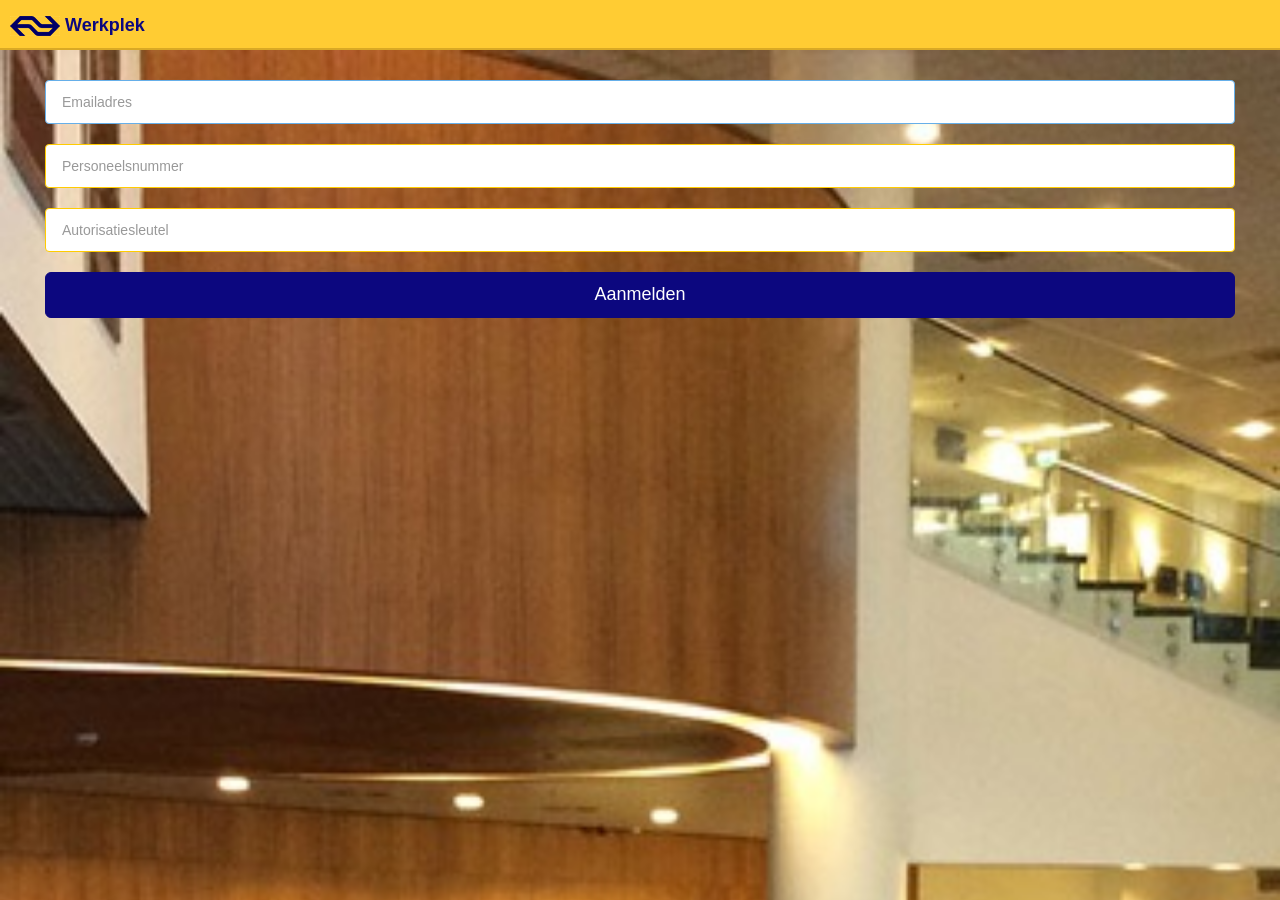
==== www/index.html @ 9a354cce "init repo" ====
<!DOCTYPE html>
<html >
    <head>
        <meta charset="utf-8" />
        <meta name="format-detection" content="telephone=no" />
        <meta name="msapplication-tap-highlight" content="no" />
        <!-- WARNING: for iOS 7, remove the width=device-width and height=device-height attributes. See https://issues.apache.org/jira/browse/CB-4323 -->
        <meta name="viewport" content="user-scalable=no, initial-scale=1, maximum-scale=1, minimum-scale=1, width=device-width, height=device-height, target-densitydpi=medium-dpi" /> <!-- target-densitydpi=device-dpi -->
        
        <link rel="stylesheet" href="lib/mobile-angular-ui/css/mobile-angular-ui-hover.min.css" />
        <link rel="stylesheet" href="lib/mobile-angular-ui/css/mobile-angular-ui-base.min.css" />
        <link rel="stylesheet" href="lib/mobile-angular-ui/css/mobile-angular-ui-desktop.min.css" />
        
        <link rel="stylesheet" type="text/css" href="css/style.min.css" />
        
        <title>NHW</title>
    </head>
    <body ng-app="nhw">
        <ui-view hidesidemenu><i class="fa fa-spinner fa-spin loading-spinner"></i></ui-view>
        
        <script type="text/javascript" src="cordova.js"></script>
        <script src="lib/angular/angular.min.js"></script>
        <script src="lib/angular/angular-touch.min.js"></script>
        <script src="lib/angular/angular-resource.min.js"></script>
        <script src="lib/angular/angular-sanitize.min.js"></script>
        <script src="lib/angular-ui/angular-ui-router.min.js"></script>
        <script src="lib/mobile-angular-ui/js/mobile-angular-ui.min.js"></script>
        <script src="lib/ui-bootstrap/ui-bootstrap-tpls-0.12.3-ts.min.js"></script>
        <script src="lib/d3.v3.min.js"></script>
        <script src="lib/underscore-min.js"></script>

        <!-- You app js -->
        <script type="text/javascript" src="js/all.min.js"></script>
        <script type="text/javascript">
            app.initialize();
        </script>


    </body>
</html>
---- www/lib/mobile-angular-ui/css/mobile-angular-ui-base.min.css ----
@font-face{font-family:FontAwesome;src:url(../fonts/fontawesome-webfont.eot?v=4.1.0);src:url(../fonts/fontawesome-webfont.eot?#iefix&v=4.1.0) format('embedded-opentype'),url(../fonts/fontawesome-webfont.woff?v=4.1.0) format('woff'),url(../fonts/fontawesome-webfont.ttf?v=4.1.0) format('truetype'),url(../fonts/fontawesome-webfont.svg?v=4.1.0#fontawesomeregular) format('svg');font-weight:400;font-style:normal}.fa{display:inline-block;font-family:FontAwesome;font-style:normal;font-weight:400;line-height:1;-webkit-font-smoothing:antialiased;-moz-osx-font-smoothing:grayscale}.fa-lg{font-size:1.33333333em;line-height:.75em;vertical-align:-15%}.fa-2x{font-size:2em}.fa-3x{font-size:3em}.fa-4x{font-size:4em}.fa-5x{font-size:5em}.fa-fw{width:1.28571429em;text-align:center}.fa-ul{padding-left:0;margin-left:2.14285714em;list-style-type:none}.fa-ul>li{position:relative}.fa-li{position:absolute;left:-2.14285714em;width:2.14285714em;top:.14285714em;text-align:center}.fa-li.fa-lg{left:-1.85714286em}.fa-border{padding:.2em .25em .15em;border:solid .08em #eee;border-radius:.1em}.fa.pull-left{margin-right:.3em}.fa.pull-right{margin-left:.3em}.fa-spin{-webkit-animation:spin 2s infinite linear;-moz-animation:spin 2s infinite linear;-o-animation:spin 2s infinite linear;animation:spin 2s infinite linear}@-moz-keyframes spin{0%{-moz-transform:rotate(0deg)}100%{-moz-transform:rotate(359deg)}}@-webkit-keyframes spin{0%{-webkit-transform:rotate(0deg)}100%{-webkit-transform:rotate(359deg)}}@-o-keyframes spin{0%{-o-transform:rotate(0deg)}100%{-o-transform:rotate(359deg)}}@keyframes spin{0%{-webkit-transform:rotate(0deg);transform:rotate(0deg)}100%{-webkit-transform:rotate(359deg);transform:rotate(359deg)}}.fa-rotate-90{filter:progid:DXImageTransform.Microsoft.BasicImage(rotation=1);-webkit-transform:rotate(90deg);-moz-transform:rotate(90deg);-ms-transform:rotate(90deg);-o-transform:rotate(90deg);transform:rotate(90deg)}.fa-rotate-180{filter:progid:DXImageTransform.Microsoft.BasicImage(rotation=2);-webkit-transform:rotate(180deg);-moz-transform:rotate(180deg);-ms-transform:rotate(180deg);-o-transform:rotate(180deg);transform:rotate(180deg)}.fa-rotate-270{filter:progid:DXImageTransform.Microsoft.BasicImage(rotation=3);-webkit-transform:rotate(270deg);-moz-transform:rotate(270deg);-ms-transform:rotate(270deg);-o-transform:rotate(270deg);transform:rotate(270deg)}.fa-flip-horizontal{filter:progid:DXImageTransform.Microsoft.BasicImage(rotation=0, mirror=1);-webkit-transform:scale(-1,1);-moz-transform:scale(-1,1);-ms-transform:scale(-1,1);-o-transform:scale(-1,1);transform:scale(-1,1)}.fa-flip-vertical{filter:progid:DXImageTransform.Microsoft.BasicImage(rotation=2, mirror=1);-webkit-transform:scale(1,-1);-moz-transform:scale(1,-1);-ms-transform:scale(1,-1);-o-transform:scale(1,-1);transform:scale(1,-1)}.fa-stack{position:relative;display:inline-block;width:2em;height:2em;line-height:2em;vertical-align:middle}.fa-stack-1x,.fa-stack-2x{position:absolute;left:0;width:100%;text-align:center}.fa-stack-1x{line-height:inherit}.fa-stack-2x{font-size:2em}.fa-inverse{color:#fff}.fa-glass:before{content:"\f000"}.fa-music:before{content:"\f001"}.fa-search:before{content:"\f002"}.fa-envelope-o:before{content:"\f003"}.fa-heart:before{content:"\f004"}.fa-star:before{content:"\f005"}.fa-star-o:before{content:"\f006"}.fa-user:before{content:"\f007"}.fa-film:before{content:"\f008"}.fa-th-large:before{content:"\f009"}.fa-th:before{content:"\f00a"}.fa-th-list:before{content:"\f00b"}.fa-check:before{content:"\f00c"}.fa-times:before{content:"\f00d"}.fa-search-plus:before{content:"\f00e"}.fa-search-minus:before{content:"\f010"}.fa-power-off:before{content:"\f011"}.fa-signal:before{content:"\f012"}.fa-cog:before,.fa-gear:before{content:"\f013"}.fa-trash-o:before{content:"\f014"}.fa-home:before{content:"\f015"}.fa-file-o:before{content:"\f016"}.fa-clock-o:before{content:"\f017"}.fa-road:before{content:"\f018"}.fa-download:before{content:"\f019"}.fa-arrow-circle-o-down:before{content:"\f01a"}.fa-arrow-circle-o-up:before{content:"\f01b"}.fa-inbox:before{content:"\f01c"}.fa-play-circle-o:before{content:"\f01d"}.fa-repeat:before,.fa-rotate-right:before{content:"\f01e"}.fa-refresh:before{content:"\f021"}.fa-list-alt:before{content:"\f022"}.fa-lock:before{content:"\f023"}.fa-flag:before{content:"\f024"}.fa-headphones:before{content:"\f025"}.fa-volume-off:before{content:"\f026"}.fa-volume-down:before{content:"\f027"}.fa-volume-up:before{content:"\f028"}.fa-qrcode:before{content:"\f029"}.fa-barcode:before{content:"\f02a"}.fa-tag:before{content:"\f02b"}.fa-tags:before{content:"\f02c"}.fa-book:before{content:"\f02d"}.fa-bookmark:before{content:"\f02e"}.fa-print:before{content:"\f02f"}.fa-camera:before{content:"\f030"}.fa-font:before{content:"\f031"}.fa-bold:before{content:"\f032"}.fa-italic:before{content:"\f033"}.fa-text-height:before{content:"\f034"}.fa-text-width:before{content:"\f035"}.fa-align-left:before{content:"\f036"}.fa-align-center:before{content:"\f037"}.fa-align-right:before{content:"\f038"}.fa-align-justify:before{content:"\f039"}.fa-list:before{content:"\f03a"}.fa-dedent:before,.fa-outdent:before{content:"\f03b"}.fa-indent:before{content:"\f03c"}.fa-video-camera:before{content:"\f03d"}.fa-image:before,.fa-photo:before,.fa-picture-o:before{content:"\f03e"}.fa-pencil:before{content:"\f040"}.fa-map-marker:before{content:"\f041"}.fa-adjust:before{content:"\f042"}.fa-tint:before{content:"\f043"}.fa-edit:before,.fa-pencil-square-o:before{content:"\f044"}.fa-share-square-o:before{content:"\f045"}.fa-check-square-o:before{content:"\f046"}.fa-arrows:before{content:"\f047"}.fa-step-backward:before{content:"\f048"}.fa-fast-backward:before{content:"\f049"}.fa-backward:before{content:"\f04a"}.fa-play:before{content:"\f04b"}.fa-pause:before{content:"\f04c"}.fa-stop:before{content:"\f04d"}.fa-forward:before{content:"\f04e"}.fa-fast-forward:before{content:"\f050"}.fa-step-forward:before{content:"\f051"}.fa-eject:before{content:"\f052"}.fa-chevron-left:before{content:"\f053"}.fa-chevron-right:before{content:"\f054"}.fa-plus-circle:before{content:"\f055"}.fa-minus-circle:before{content:"\f056"}.fa-times-circle:before{content:"\f057"}.fa-check-circle:before{content:"\f058"}.fa-question-circle:before{content:"\f059"}.fa-info-circle:before{content:"\f05a"}.fa-crosshairs:before{content:"\f05b"}.fa-times-circle-o:before{content:"\f05c"}.fa-check-circle-o:before{content:"\f05d"}.fa-ban:before{content:"\f05e"}.fa-arrow-left:before{content:"\f060"}.fa-arrow-right:before{content:"\f061"}.fa-arrow-up:before{content:"\f062"}.fa-arrow-down:before{content:"\f063"}.fa-mail-forward:before,.fa-share:before{content:"\f064"}.fa-expand:before{content:"\f065"}.fa-compress:before{content:"\f066"}.fa-plus:before{content:"\f067"}.fa-minus:before{content:"\f068"}.fa-asterisk:before{content:"\f069"}.fa-exclamation-circle:before{content:"\f06a"}.fa-gift:before{content:"\f06b"}.fa-leaf:before{content:"\f06c"}.fa-fire:before{content:"\f06d"}.fa-eye:before{content:"\f06e"}.fa-eye-slash:before{content:"\f070"}.fa-exclamation-triangle:before,.fa-warning:before{content:"\f071"}.fa-plane:before{content:"\f072"}.fa-calendar:before{content:"\f073"}.fa-random:before{content:"\f074"}.fa-comment:before{content:"\f075"}.fa-magnet:before{content:"\f076"}.fa-chevron-up:before{content:"\f077"}.fa-chevron-down:before{content:"\f078"}.fa-retweet:before{content:"\f079"}.fa-shopping-cart:before{content:"\f07a"}.fa-folder:before{content:"\f07b"}.fa-folder-open:before{content:"\f07c"}.fa-arrows-v:before{content:"\f07d"}.fa-arrows-h:before{content:"\f07e"}.fa-bar-chart-o:before{content:"\f080"}.fa-twitter-square:before{content:"\f081"}.fa-facebook-square:before{content:"\f082"}.fa-camera-retro:before{content:"\f083"}.fa-key:before{content:"\f084"}.fa-cogs:before,.fa-gears:before{content:"\f085"}.fa-comments:before{content:"\f086"}.fa-thumbs-o-up:before{content:"\f087"}.fa-thumbs-o-down:before{content:"\f088"}.fa-star-half:before{content:"\f089"}.fa-heart-o:before{content:"\f08a"}.fa-sign-out:before{content:"\f08b"}.fa-linkedin-square:before{content:"\f08c"}.fa-thumb-tack:before{content:"\f08d"}.fa-external-link:before{content:"\f08e"}.fa-sign-in:before{content:"\f090"}.fa-trophy:before{content:"\f091"}.fa-github-square:before{content:"\f092"}.fa-upload:before{content:"\f093"}.fa-lemon-o:before{content:"\f094"}.fa-phone:before{content:"\f095"}.fa-square-o:before{content:"\f096"}.fa-bookmark-o:before{content:"\f097"}.fa-phone-square:before{content:"\f098"}.fa-twitter:before{content:"\f099"}.fa-facebook:before{content:"\f09a"}.fa-github:before{content:"\f09b"}.fa-unlock:before{content:"\f09c"}.fa-credit-card:before{content:"\f09d"}.fa-rss:before{content:"\f09e"}.fa-hdd-o:before{content:"\f0a0"}.fa-bullhorn:before{content:"\f0a1"}.fa-bell:before{content:"\f0f3"}.fa-certificate:before{content:"\f0a3"}.fa-hand-o-right:before{content:"\f0a4"}.fa-hand-o-left:before{content:"\f0a5"}.fa-hand-o-up:before{content:"\f0a6"}.fa-hand-o-down:before{content:"\f0a7"}.fa-arrow-circle-left:before{content:"\f0a8"}.fa-arrow-circle-right:before{content:"\f0a9"}.fa-arrow-circle-up:before{content:"\f0aa"}.fa-arrow-circle-down:before{content:"\f0ab"}.fa-globe:before{content:"\f0ac"}.fa-wrench:before{content:"\f0ad"}.fa-tasks:before{content:"\f0ae"}.fa-filter:before{content:"\f0b0"}.fa-briefcase:before{content:"\f0b1"}.fa-arrows-alt:before{content:"\f0b2"}.fa-group:before,.fa-users:before{content:"\f0c0"}.fa-chain:before,.fa-link:before{content:"\f0c1"}.fa-cloud:before{content:"\f0c2"}.fa-flask:before{content:"\f0c3"}.fa-cut:before,.fa-scissors:before{content:"\f0c4"}.fa-copy:before,.fa-files-o:before{content:"\f0c5"}.fa-paperclip:before{content:"\f0c6"}.fa-floppy-o:before,.fa-save:before{content:"\f0c7"}.fa-square:before{content:"\f0c8"}.fa-bars:before,.fa-navicon:before,.fa-reorder:before{content:"\f0c9"}.fa-list-ul:before{content:"\f0ca"}.fa-list-ol:before{content:"\f0cb"}.fa-strikethrough:before{content:"\f0cc"}.fa-underline:before{content:"\f0cd"}.fa-table:before{content:"\f0ce"}.fa-magic:before{content:"\f0d0"}.fa-truck:before{content:"\f0d1"}.fa-pinterest:before{content:"\f0d2"}.fa-pinterest-square:before{content:"\f0d3"}.fa-google-plus-square:before{content:"\f0d4"}.fa-google-plus:before{content:"\f0d5"}.fa-money:before{content:"\f0d6"}.fa-caret-down:before{content:"\f0d7"}.fa-caret-up:before{content:"\f0d8"}.fa-caret-left:before{content:"\f0d9"}.fa-caret-right:before{content:"\f0da"}.fa-columns:before{content:"\f0db"}.fa-sort:before,.fa-unsorted:before{content:"\f0dc"}.fa-sort-desc:before,.fa-sort-down:before{content:"\f0dd"}.fa-sort-asc:before,.fa-sort-up:before{content:"\f0de"}.fa-envelope:before{content:"\f0e0"}.fa-linkedin:before{content:"\f0e1"}.fa-rotate-left:before,.fa-undo:before{content:"\f0e2"}.fa-gavel:before,.fa-legal:before{content:"\f0e3"}.fa-dashboard:before,.fa-tachometer:before{content:"\f0e4"}.fa-comment-o:before{content:"\f0e5"}.fa-comments-o:before{content:"\f0e6"}.fa-bolt:before,.fa-flash:before{content:"\f0e7"}.fa-sitemap:before{content:"\f0e8"}.fa-umbrella:before{content:"\f0e9"}.fa-clipboard:before,.fa-paste:before{content:"\f0ea"}.fa-lightbulb-o:before{content:"\f0eb"}.fa-exchange:before{content:"\f0ec"}.fa-cloud-download:before{content:"\f0ed"}.fa-cloud-upload:before{content:"\f0ee"}.fa-user-md:before{content:"\f0f0"}.fa-stethoscope:before{content:"\f0f1"}.fa-suitcase:before{content:"\f0f2"}.fa-bell-o:before{content:"\f0a2"}.fa-coffee:before{content:"\f0f4"}.fa-cutlery:before{content:"\f0f5"}.fa-file-text-o:before{content:"\f0f6"}.fa-building-o:before{content:"\f0f7"}.fa-hospital-o:before{content:"\f0f8"}.fa-ambulance:before{content:"\f0f9"}.fa-medkit:before{content:"\f0fa"}.fa-fighter-jet:before{content:"\f0fb"}.fa-beer:before{content:"\f0fc"}.fa-h-square:before{content:"\f0fd"}.fa-plus-square:before{content:"\f0fe"}.fa-angle-double-left:before{content:"\f100"}.fa-angle-double-right:before{content:"\f101"}.fa-angle-double-up:before{content:"\f102"}.fa-angle-double-down:before{content:"\f103"}.fa-angle-left:before{content:"\f104"}.fa-angle-right:before{content:"\f105"}.fa-angle-up:before{content:"\f106"}.fa-angle-down:before{content:"\f107"}.fa-desktop:before{content:"\f108"}.fa-laptop:before{content:"\f109"}.fa-tablet:before{content:"\f10a"}.fa-mobile-phone:before,.fa-mobile:before{content:"\f10b"}.fa-circle-o:before{content:"\f10c"}.fa-quote-left:before{content:"\f10d"}.fa-quote-right:before{content:"\f10e"}.fa-spinner:before{content:"\f110"}.fa-circle:before{content:"\f111"}.fa-mail-reply:before,.fa-reply:before{content:"\f112"}.fa-github-alt:before{content:"\f113"}.fa-folder-o:before{content:"\f114"}.fa-folder-open-o:before{content:"\f115"}.fa-smile-o:before{content:"\f118"}.fa-frown-o:before{content:"\f119"}.fa-meh-o:before{content:"\f11a"}.fa-gamepad:before{content:"\f11b"}.fa-keyboard-o:before{content:"\f11c"}.fa-flag-o:before{content:"\f11d"}.fa-flag-checkered:before{content:"\f11e"}.fa-terminal:before{content:"\f120"}.fa-code:before{content:"\f121"}.fa-mail-reply-all:before,.fa-reply-all:before{content:"\f122"}.fa-star-half-empty:before,.fa-star-half-full:before,.fa-star-half-o:before{content:"\f123"}.fa-location-arrow:before{content:"\f124"}.fa-crop:before{content:"\f125"}.fa-code-fork:before{content:"\f126"}.fa-chain-broken:before,.fa-unlink:before{content:"\f127"}.fa-question:before{content:"\f128"}.fa-info:before{content:"\f129"}.fa-exclamation:before{content:"\f12a"}.fa-superscript:before{content:"\f12b"}.fa-subscript:before{content:"\f12c"}.fa-eraser:before{content:"\f12d"}.fa-puzzle-piece:before{content:"\f12e"}.fa-microphone:before{content:"\f130"}.fa-microphone-slash:before{content:"\f131"}.fa-shield:before{content:"\f132"}.fa-calendar-o:before{content:"\f133"}.fa-fire-extinguisher:before{content:"\f134"}.fa-rocket:before{content:"\f135"}.fa-maxcdn:before{content:"\f136"}.fa-chevron-circle-left:before{content:"\f137"}.fa-chevron-circle-right:before{content:"\f138"}.fa-chevron-circle-up:before{content:"\f139"}.fa-chevron-circle-down:before{content:"\f13a"}.fa-html5:before{content:"\f13b"}.fa-css3:before{content:"\f13c"}.fa-anchor:before{content:"\f13d"}.fa-unlock-alt:before{content:"\f13e"}.fa-bullseye:before{content:"\f140"}.fa-ellipsis-h:before{content:"\f141"}.fa-ellipsis-v:before{content:"\f142"}.fa-rss-square:before{content:"\f143"}.fa-play-circle:before{content:"\f144"}.fa-ticket:before{content:"\f145"}.fa-minus-square:before{content:"\f146"}.fa-minus-square-o:before{content:"\f147"}.fa-level-up:before{content:"\f148"}.fa-level-down:before{content:"\f149"}.fa-check-square:before{content:"\f14a"}.fa-pencil-square:before{content:"\f14b"}.fa-external-link-square:before{content:"\f14c"}.fa-share-square:before{content:"\f14d"}.fa-compass:before{content:"\f14e"}.fa-caret-square-o-down:before,.fa-toggle-down:before{content:"\f150"}.fa-caret-square-o-up:before,.fa-toggle-up:before{content:"\f151"}.fa-caret-square-o-right:before,.fa-toggle-right:before{content:"\f152"}.fa-eur:before,.fa-euro:before{content:"\f153"}.fa-gbp:before{content:"\f154"}.fa-dollar:before,.fa-usd:before{content:"\f155"}.fa-inr:before,.fa-rupee:before{content:"\f156"}.fa-cny:before,.fa-jpy:before,.fa-rmb:before,.fa-yen:before{content:"\f157"}.fa-rouble:before,.fa-rub:before,.fa-ruble:before{content:"\f158"}.fa-krw:before,.fa-won:before{content:"\f159"}.fa-bitcoin:before,.fa-btc:before{content:"\f15a"}.fa-file:before{content:"\f15b"}.fa-file-text:before{content:"\f15c"}.fa-sort-alpha-asc:before{content:"\f15d"}.fa-sort-alpha-desc:before{content:"\f15e"}.fa-sort-amount-asc:before{content:"\f160"}.fa-sort-amount-desc:before{content:"\f161"}.fa-sort-numeric-asc:before{content:"\f162"}.fa-sort-numeric-desc:before{content:"\f163"}.fa-thumbs-up:before{content:"\f164"}.fa-thumbs-down:before{content:"\f165"}.fa-youtube-square:before{content:"\f166"}.fa-youtube:before{content:"\f167"}.fa-xing:before{content:"\f168"}.fa-xing-square:before{content:"\f169"}.fa-youtube-play:before{content:"\f16a"}.fa-dropbox:before{content:"\f16b"}.fa-stack-overflow:before{content:"\f16c"}.fa-instagram:before{content:"\f16d"}.fa-flickr:before{content:"\f16e"}.fa-adn:before{content:"\f170"}.fa-bitbucket:before{content:"\f171"}.fa-bitbucket-square:before{content:"\f172"}.fa-tumblr:before{content:"\f173"}.fa-tumblr-square:before{content:"\f174"}.fa-long-arrow-down:before{content:"\f175"}.fa-long-arrow-up:before{content:"\f176"}.fa-long-arrow-left:before{content:"\f177"}.fa-long-arrow-right:before{content:"\f178"}.fa-apple:before{content:"\f179"}.fa-windows:before{content:"\f17a"}.fa-android:before{content:"\f17b"}.fa-linux:before{content:"\f17c"}.fa-dribbble:before{content:"\f17d"}.fa-skype:before{content:"\f17e"}.fa-foursquare:before{content:"\f180"}.fa-trello:before{content:"\f181"}.fa-female:before{content:"\f182"}.fa-male:before{content:"\f183"}.fa-gittip:before{content:"\f184"}.fa-sun-o:before{content:"\f185"}.fa-moon-o:before{content:"\f186"}.fa-archive:before{content:"\f187"}.fa-bug:before{content:"\f188"}.fa-vk:before{content:"\f189"}.fa-weibo:before{content:"\f18a"}.fa-renren:before{content:"\f18b"}.fa-pagelines:before{content:"\f18c"}.fa-stack-exchange:before{content:"\f18d"}.fa-arrow-circle-o-right:before{content:"\f18e"}.fa-arrow-circle-o-left:before{content:"\f190"}.fa-caret-square-o-left:before,.fa-toggle-left:before{content:"\f191"}.fa-dot-circle-o:before{content:"\f192"}.fa-wheelchair:before{content:"\f193"}.fa-vimeo-square:before{content:"\f194"}.fa-try:before,.fa-turkish-lira:before{content:"\f195"}.fa-plus-square-o:before{content:"\f196"}.fa-space-shuttle:before{content:"\f197"}.fa-slack:before{content:"\f198"}.fa-envelope-square:before{content:"\f199"}.fa-wordpress:before{content:"\f19a"}.fa-openid:before{content:"\f19b"}.fa-bank:before,.fa-institution:before,.fa-university:before{content:"\f19c"}.fa-graduation-cap:before,.fa-mortar-board:before{content:"\f19d"}.fa-yahoo:before{content:"\f19e"}.fa-google:before{content:"\f1a0"}.fa-reddit:before{content:"\f1a1"}.fa-reddit-square:before{content:"\f1a2"}.fa-stumbleupon-circle:before{content:"\f1a3"}.fa-stumbleupon:before{content:"\f1a4"}.fa-delicious:before{content:"\f1a5"}.fa-digg:before{content:"\f1a6"}.fa-pied-piper-square:before,.fa-pied-piper:before{content:"\f1a7"}.fa-pied-piper-alt:before{content:"\f1a8"}.fa-drupal:before{content:"\f1a9"}.fa-joomla:before{content:"\f1aa"}.fa-language:before{content:"\f1ab"}.fa-fax:before{content:"\f1ac"}.fa-building:before{content:"\f1ad"}.fa-child:before{content:"\f1ae"}.fa-paw:before{content:"\f1b0"}.fa-spoon:before{content:"\f1b1"}.fa-cube:before{content:"\f1b2"}.fa-cubes:before{content:"\f1b3"}.fa-behance:before{content:"\f1b4"}.fa-behance-square:before{content:"\f1b5"}.fa-steam:before{content:"\f1b6"}.fa-steam-square:before{content:"\f1b7"}.fa-recycle:before{content:"\f1b8"}.fa-automobile:before,.fa-car:before{content:"\f1b9"}.fa-cab:before,.fa-taxi:before{content:"\f1ba"}.fa-tree:before{content:"\f1bb"}.fa-spotify:before{content:"\f1bc"}.fa-deviantart:before{content:"\f1bd"}.fa-soundcloud:before{content:"\f1be"}.fa-database:before{content:"\f1c0"}.fa-file-pdf-o:before{content:"\f1c1"}.fa-file-word-o:before{content:"\f1c2"}.fa-file-excel-o:before{content:"\f1c3"}.fa-file-powerpoint-o:before{content:"\f1c4"}.fa-file-image-o:before,.fa-file-photo-o:before,.fa-file-picture-o:before{content:"\f1c5"}.fa-file-archive-o:before,.fa-file-zip-o:before{content:"\f1c6"}.fa-file-audio-o:before,.fa-file-sound-o:before{content:"\f1c7"}.fa-file-movie-o:before,.fa-file-video-o:before{content:"\f1c8"}.fa-file-code-o:before{content:"\f1c9"}.fa-vine:before{content:"\f1ca"}.fa-codepen:before{content:"\f1cb"}.fa-jsfiddle:before{content:"\f1cc"}.fa-life-bouy:before,.fa-life-ring:before,.fa-life-saver:before,.fa-support:before{content:"\f1cd"}.fa-circle-o-notch:before{content:"\f1ce"}.fa-ra:before,.fa-rebel:before{content:"\f1d0"}.fa-empire:before,.fa-ge:before{content:"\f1d1"}.fa-git-square:before{content:"\f1d2"}.fa-git:before{content:"\f1d3"}.fa-hacker-news:before{content:"\f1d4"}.fa-tencent-weibo:before{content:"\f1d5"}.fa-qq:before{content:"\f1d6"}.fa-wechat:before,.fa-weixin:before{content:"\f1d7"}.fa-paper-plane:before,.fa-send:before{content:"\f1d8"}.fa-paper-plane-o:before,.fa-send-o:before{content:"\f1d9"}.fa-history:before{content:"\f1da"}.fa-circle-thin:before{content:"\f1db"}.fa-header:before{content:"\f1dc"}.fa-paragraph:before{content:"\f1dd"}.fa-sliders:before{content:"\f1de"}.fa-share-alt:before{content:"\f1e0"}.fa-share-alt-square:before{content:"\f1e1"}.fa-bomb:before{content:"\f1e2"}/*! normalize.css v3.0.0 | MIT License | git.io/normalize */html{font-family:sans-serif;-ms-text-size-adjust:100%;-webkit-text-size-adjust:100%}body{margin:0}article,aside,details,figcaption,figure,footer,header,hgroup,main,nav,section,summary{display:block}audio,canvas,progress,video{display:inline-block;vertical-align:baseline}audio:not([controls]){display:none;height:0}[hidden],template{display:none}a{background:0 0}a:active{outline:0}b,strong{font-weight:700}dfn{font-style:italic}h1{margin:.67em 0}mark{background:#ff0;color:#000}sub,sup{font-size:75%;line-height:0;position:relative;vertical-align:baseline}sup{top:-.5em}sub{bottom:-.25em}img{border:0}svg:not(:root){overflow:hidden}hr{-moz-box-sizing:content-box;box-sizing:content-box;height:0}pre{overflow:auto}code,kbd,pre,samp{font-size:1em}button,input,optgroup,select,textarea{color:inherit;font:inherit;margin:0}button{overflow:visible}button,select{text-transform:none}button,html input[type=button],input[type=reset],input[type=submit]{-webkit-appearance:button;cursor:pointer}button[disabled],html input[disabled]{cursor:default}button::-moz-focus-inner,input::-moz-focus-inner{border:0;padding:0}input[type=checkbox],input[type=radio]{box-sizing:border-box;padding:0}input[type=number]::-webkit-inner-spin-button,input[type=number]::-webkit-outer-spin-button{height:auto}input[type=search]::-webkit-search-cancel-button,input[type=search]::-webkit-search-decoration{-webkit-appearance:none}textarea{overflow:auto}optgroup{font-weight:700}table{border-collapse:collapse;border-spacing:0}td,th{padding:0}*,:after,:before{-webkit-box-sizing:border-box;-moz-box-sizing:border-box;box-sizing:border-box}html{font-size:62.5%;-webkit-tap-highlight-color:rgba(0,0,0,0)}body{font-family:"Helvetica Neue",Helvetica,Arial,sans-serif;font-size:14px;line-height:1.42857143;color:#333;background-color:#fff}button,input,select,textarea{font-family:inherit;font-size:inherit;line-height:inherit}a:focus{color:#0055b3;text-decoration:underline;outline-offset:-2px}figure{margin:0}img{vertical-align:middle}.carousel-inner>.item>a>img,.carousel-inner>.item>img,.img-responsive,.thumbnail a>img,.thumbnail>img{display:block;max-width:100%;height:auto}.img-rounded{border-radius:6px}.img-thumbnail{padding:4px;line-height:1.42857143;background-color:#fff;border:1px solid #ddd;border-radius:4px;-webkit-transition:all .2s ease-in-out;transition:all .2s ease-in-out;display:inline-block;max-width:100%;height:auto}.img-circle{border-radius:50%}hr{margin-top:20px;margin-bottom:20px;border:0;border-top:1px solid #eee}.sr-only{position:absolute;width:1px;height:1px;margin:-1px;padding:0;overflow:hidden;clip:rect(0,0,0,0);border:0}.h1,.h2,.h3,.h4,.h5,.h6,h1,h2,h3,h4,h5,h6{font-family:"Helvetica Neue",Helvetica,Arial,sans-serif;font-weight:400;line-height:1.1;color:inherit}.h1 .small,.h1 small,.h2 .small,.h2 small,.h3 .small,.h3 small,.h4 .small,.h4 small,.h5 .small,.h5 small,.h6 .small,.h6 small,h1 .small,h1 small,h2 .small,h2 small,h3 .small,h3 small,h4 .small,h4 small,h5 .small,h5 small,h6 .small,h6 small{font-weight:400;line-height:1;color:#999}.h1,.h2,.h3,h1,h2,h3{margin-top:20px;margin-bottom:10px}.h1 .small,.h1 small,.h2 .small,.h2 small,.h3 .small,.h3 small,h1 .small,h1 small,h2 .small,h2 small,h3 .small,h3 small{font-size:65%}.h4,.h5,.h6,h4,h5,h6{margin-top:10px;margin-bottom:10px}.h4 .small,.h4 small,.h5 .small,.h5 small,.h6 .small,.h6 small,h4 .small,h4 small,h5 .small,h5 small,h6 .small,h6 small{font-size:75%}.h1,h1{font-size:36px}.h2,h2{font-size:30px}.h3,h3{font-size:24px}.h4,h4{font-size:18px}.h5,h5{font-size:14px}.h6,h6{font-size:12px}p{margin:0 0 10px}.lead{margin-bottom:20px;font-size:16px;font-weight:200;line-height:1.4}.small,small{font-size:85%}cite{font-style:normal}.text-left{text-align:left}.text-right{text-align:right}.text-center{text-align:center}.text-justify{text-align:justify}.text-muted{color:#999}.text-primary{color:#007aff}.text-success{color:#3c763d}.text-info{color:#31708f}.text-warning{color:#8a6d3b}.text-danger{color:#a94442}.bg-primary{color:#fff;background-color:#007aff}.bg-success{background-color:#dff0d8}.bg-info{background-color:#d9edf7}.bg-warning{background-color:#fcf8e3}.bg-danger{background-color:#f2dede}.page-header{padding-bottom:9px;margin:40px 0 20px;border-bottom:1px solid #eee}ol,ul{margin-top:0;margin-bottom:10px}ol ol,ol ul,ul ol,ul ul{margin-bottom:0}.list-unstyled{padding-left:0;list-style:none}.list-inline{padding-left:0;list-style:none;margin-left:-5px}.list-inline>li{display:inline-block;padding-left:5px;padding-right:5px}dl{margin-top:0;margin-bottom:20px}dd,dt{line-height:1.42857143}dt{font-weight:700}dd{margin-left:0}abbr[data-original-title],abbr[title]{cursor:help;border-bottom:1px dotted #999}.initialism{font-size:90%;text-transform:uppercase}blockquote{padding:10px 20px;margin:0 0 20px;font-size:17.5px;border-left:5px solid #eee}blockquote ol:last-child,blockquote p:last-child,blockquote ul:last-child{margin-bottom:0}blockquote .small,blockquote footer,blockquote small{display:block;font-size:80%;line-height:1.42857143;color:#999}blockquote .small:before,blockquote footer:before,blockquote small:before{content:'\2014 \00A0'}.blockquote-reverse,blockquote.pull-right{padding-right:15px;padding-left:0;border-right:5px solid #eee;border-left:0;text-align:right}.blockquote-reverse .small:before,.blockquote-reverse footer:before,.blockquote-reverse small:before,blockquote.pull-right .small:before,blockquote.pull-right footer:before,blockquote.pull-right small:before{content:''}.blockquote-reverse .small:after,.blockquote-reverse footer:after,.blockquote-reverse small:after,blockquote.pull-right .small:after,blockquote.pull-right footer:after,blockquote.pull-right small:after{content:'\00A0 \2014'}blockquote:after,blockquote:before{content:""}address{margin-bottom:20px;font-style:normal;line-height:1.42857143}code,kbd,pre,samp{font-family:Menlo,Monaco,Consolas,"Courier New",monospace}code{padding:2px 4px;font-size:90%;color:#c7254e;background-color:#f9f2f4;white-space:nowrap;border-radius:4px}kbd{padding:2px 4px;font-size:90%;color:#fff;background-color:#333;border-radius:3px;box-shadow:inset 0 -1px 0 rgba(0,0,0,.25)}pre{display:block;padding:9.5px;margin:0 0 10px;font-size:13px;line-height:1.42857143;word-break:break-all;word-wrap:break-word;color:#333;background-color:#f5f5f5;border:1px solid #ccc;border-radius:4px}pre code{padding:0;font-size:inherit;color:inherit;white-space:pre-wrap;background-color:transparent;border-radius:0}.pre-scrollable{max-height:340px;overflow-y:scroll}.container,.container-fluid{margin-right:auto;margin-left:auto;padding-left:15px;padding-right:15px}.row{margin-left:-15px;margin-right:-15px}.col-lg-1,.col-lg-10,.col-lg-11,.col-lg-12,.col-lg-2,.col-lg-3,.col-lg-4,.col-lg-5,.col-lg-6,.col-lg-7,.col-lg-8,.col-lg-9,.col-md-1,.col-md-10,.col-md-11,.col-md-12,.col-md-2,.col-md-3,.col-md-4,.col-md-5,.col-md-6,.col-md-7,.col-md-8,.col-md-9,.col-sm-1,.col-sm-10,.col-sm-11,.col-sm-12,.col-sm-2,.col-sm-3,.col-sm-4,.col-sm-5,.col-sm-6,.col-sm-7,.col-sm-8,.col-sm-9,.col-xs-1,.col-xs-10,.col-xs-11,.col-xs-12,.col-xs-2,.col-xs-3,.col-xs-4,.col-xs-5,.col-xs-6,.col-xs-7,.col-xs-8,.col-xs-9{position:relative;min-height:1px;padding-left:15px;padding-right:15px}.col-xs-1,.col-xs-10,.col-xs-11,.col-xs-12,.col-xs-2,.col-xs-3,.col-xs-4,.col-xs-5,.col-xs-6,.col-xs-7,.col-xs-8,.col-xs-9{float:left}.col-xs-12{width:100%}.col-xs-11{width:91.66666667%}.col-xs-10{width:83.33333333%}.col-xs-9{width:75%}.col-xs-8{width:66.66666667%}.col-xs-7{width:58.33333333%}.col-xs-6{width:50%}.col-xs-5{width:41.66666667%}.col-xs-4{width:33.33333333%}.col-xs-3{width:25%}.col-xs-2{width:16.66666667%}.col-xs-1{width:8.33333333%}.col-xs-pull-12{right:100%}.col-xs-pull-11{right:91.66666667%}.col-xs-pull-10{right:83.33333333%}.col-xs-pull-9{right:75%}.col-xs-pull-8{right:66.66666667%}.col-xs-pull-7{right:58.33333333%}.col-xs-pull-6{right:50%}.col-xs-pull-5{right:41.66666667%}.col-xs-pull-4{right:33.33333333%}.col-xs-pull-3{right:25%}.col-xs-pull-2{right:16.66666667%}.col-xs-pull-1{right:8.33333333%}.col-xs-pull-0{right:0}.col-xs-push-12{left:100%}.col-xs-push-11{left:91.66666667%}.col-xs-push-10{left:83.33333333%}.col-xs-push-9{left:75%}.col-xs-push-8{left:66.66666667%}.col-xs-push-7{left:58.33333333%}.col-xs-push-6{left:50%}.col-xs-push-5{left:41.66666667%}.col-xs-push-4{left:33.33333333%}.col-xs-push-3{left:25%}.col-xs-push-2{left:16.66666667%}.col-xs-push-1{left:8.33333333%}.col-xs-push-0{left:0}.col-xs-offset-12{margin-left:100%}.col-xs-offset-11{margin-left:91.66666667%}.col-xs-offset-10{margin-left:83.33333333%}.col-xs-offset-9{margin-left:75%}.col-xs-offset-8{margin-left:66.66666667%}.col-xs-offset-7{margin-left:58.33333333%}.col-xs-offset-6{margin-left:50%}.col-xs-offset-5{margin-left:41.66666667%}.col-xs-offset-4{margin-left:33.33333333%}.col-xs-offset-3{margin-left:25%}.col-xs-offset-2{margin-left:16.66666667%}.col-xs-offset-1{margin-left:8.33333333%}.col-xs-offset-0{margin-left:0}table{max-width:100%;background-color:transparent}th{text-align:left}.table{width:100%;margin-bottom:20px}.table>tbody>tr>td,.table>tbody>tr>th,.table>tfoot>tr>td,.table>tfoot>tr>th,.table>thead>tr>td,.table>thead>tr>th{padding:8px;line-height:1.42857143;vertical-align:top;border-top:1px solid #ddd}.table>thead>tr>th{vertical-align:bottom;border-bottom:2px solid #ddd}.table>caption+thead>tr:first-child>td,.table>caption+thead>tr:first-child>th,.table>colgroup+thead>tr:first-child>td,.table>colgroup+thead>tr:first-child>th,.table>thead:first-child>tr:first-child>td,.table>thead:first-child>tr:first-child>th{border-top:0}.table>tbody+tbody{border-top:2px solid #ddd}.table .table{background-color:#fff}.table-condensed>tbody>tr>td,.table-condensed>tbody>tr>th,.table-condensed>tfoot>tr>td,.table-condensed>tfoot>tr>th,.table-condensed>thead>tr>td,.table-condensed>thead>tr>th{padding:5px}.table-bordered,.table-bordered>tbody>tr>td,.table-bordered>tbody>tr>th,.table-bordered>tfoot>tr>td,.table-bordered>tfoot>tr>th,.table-bordered>thead>tr>td,.table-bordered>thead>tr>th{border:1px solid #ddd}.table-bordered>thead>tr>td,.table-bordered>thead>tr>th{border-bottom-width:2px}.table-striped>tbody>tr:nth-child(odd)>td,.table-striped>tbody>tr:nth-child(odd)>th{background-color:#f9f9f9}table col[class*=col-]{position:static;float:none;display:table-column}table td[class*=col-],table th[class*=col-]{position:static;float:none;display:table-cell}.table>tbody>tr.active>td,.table>tbody>tr.active>th,.table>tbody>tr>td.active,.table>tbody>tr>th.active,.table>tfoot>tr.active>td,.table>tfoot>tr.active>th,.table>tfoot>tr>td.active,.table>tfoot>tr>th.active,.table>thead>tr.active>td,.table>thead>tr.active>th,.table>thead>tr>td.active,.table>thead>tr>th.active{background-color:#f5f5f5}.table>tbody>tr.success>td,.table>tbody>tr.success>th,.table>tbody>tr>td.success,.table>tbody>tr>th.success,.table>tfoot>tr.success>td,.table>tfoot>tr.success>th,.table>tfoot>tr>td.success,.table>tfoot>tr>th.success,.table>thead>tr.success>td,.table>thead>tr.success>th,.table>thead>tr>td.success,.table>thead>tr>th.success{background-color:#dff0d8}.table>tbody>tr.info>td,.table>tbody>tr.info>th,.table>tbody>tr>td.info,.table>tbody>tr>th.info,.table>tfoot>tr.info>td,.table>tfoot>tr.info>th,.table>tfoot>tr>td.info,.table>tfoot>tr>th.info,.table>thead>tr.info>td,.table>thead>tr.info>th,.table>thead>tr>td.info,.table>thead>tr>th.info{background-color:#d9edf7}.table>tbody>tr.warning>td,.table>tbody>tr.warning>th,.table>tbody>tr>td.warning,.table>tbody>tr>th.warning,.table>tfoot>tr.warning>td,.table>tfoot>tr.warning>th,.table>tfoot>tr>td.warning,.table>tfoot>tr>th.warning,.table>thead>tr.warning>td,.table>thead>tr.warning>th,.table>thead>tr>td.warning,.table>thead>tr>th.warning{background-color:#fcf8e3}.table>tbody>tr.danger>td,.table>tbody>tr.danger>th,.table>tbody>tr>td.danger,.table>tbody>tr>th.danger,.table>tfoot>tr.danger>td,.table>tfoot>tr.danger>th,.table>tfoot>tr>td.danger,.table>tfoot>tr>th.danger,.table>thead>tr.danger>td,.table>thead>tr.danger>th,.table>thead>tr>td.danger,.table>thead>tr>th.danger{background-color:#f2dede}fieldset{padding:0;margin:0;border:0;min-width:0}legend{display:block;width:100%;padding:0;margin-bottom:20px;font-size:21px;line-height:inherit;color:#333;border:0;border-bottom:1px solid #e5e5e5}label{display:inline-block;margin-bottom:5px;font-weight:700}input[type=search]{-webkit-box-sizing:border-box;-moz-box-sizing:border-box;box-sizing:border-box}input[type=checkbox],input[type=radio]{margin:4px 0 0;margin-top:1px \9;line-height:normal}input[type=file]{display:block}input[type=range]{display:block;width:100%}select[multiple],select[size]{height:auto}input[type=checkbox]:focus,input[type=file]:focus,input[type=radio]:focus{outline:thin dotted;outline:5px auto -webkit-focus-ring-color;outline-offset:-2px}output{display:block;padding-top:7px;font-size:14px;line-height:1.42857143;color:#555}.form-control{display:block;width:100%;height:34px;padding:6px 12px;font-size:14px;line-height:1.42857143;color:#555;background-color:#fff;background-image:none;-webkit-transition:border-color ease-in-out .15s,box-shadow ease-in-out .15s;transition:border-color ease-in-out .15s,box-shadow ease-in-out .15s}.form-control:focus{border-color:#66afe9}.form-control::-moz-placeholder{color:#999;opacity:1}.form-control:-ms-input-placeholder{color:#999}.form-control::-webkit-input-placeholder{color:#999}.form-control[disabled],.form-control[readonly],fieldset[disabled] .form-control{cursor:not-allowed;background-color:#eee;opacity:1}textarea.form-control{height:auto}input[type=date]{line-height:34px}.checkbox,.radio{display:block;min-height:20px;margin-top:10px;margin-bottom:10px;padding-left:20px}.checkbox label,.radio label{display:inline;font-weight:400;cursor:pointer}.checkbox input[type=checkbox],.checkbox-inline input[type=checkbox],.radio input[type=radio],.radio-inline input[type=radio]{float:left;margin-left:-20px}.checkbox+.checkbox,.radio+.radio{margin-top:-5px}.checkbox-inline,.radio-inline{display:inline-block;padding-left:20px;margin-bottom:0;vertical-align:middle;font-weight:400;cursor:pointer}.checkbox-inline+.checkbox-inline,.radio-inline+.radio-inline{margin-top:0;margin-left:10px}.checkbox-inline[disabled],.checkbox[disabled],.radio-inline[disabled],.radio[disabled],fieldset[disabled] .checkbox,fieldset[disabled] .checkbox-inline,fieldset[disabled] .radio,fieldset[disabled] .radio-inline,fieldset[disabled] input[type=checkbox],fieldset[disabled] input[type=radio],input[type=checkbox][disabled],input[type=radio][disabled]{cursor:not-allowed}.input-sm{height:30px;padding:5px 10px;font-size:12px;line-height:1.5;border-radius:3px}select.input-sm{height:30px;line-height:30px}select[multiple].input-sm,textarea.input-sm{height:auto}.input-lg{height:46px;padding:10px 16px;font-size:18px;line-height:1.33;border-radius:6px}select.input-lg{height:46px;line-height:46px}select[multiple].input-lg,textarea.input-lg{height:auto}.has-feedback{position:relative}.has-feedback .form-control{padding-right:42.5px}.has-feedback .form-control-feedback{position:absolute;top:25px;right:0;display:block;width:34px;height:34px;line-height:34px;text-align:center}.has-success .checkbox,.has-success .checkbox-inline,.has-success .control-label,.has-success .help-block,.has-success .radio,.has-success .radio-inline{color:#3c763d}.has-success .form-control{border-color:#3c763d;-webkit-box-shadow:inset 0 1px 1px rgba(0,0,0,.075);box-shadow:inset 0 1px 1px rgba(0,0,0,.075)}.has-success .form-control:focus{border-color:#2b542c;-webkit-box-shadow:inset 0 1px 1px rgba(0,0,0,.075),0 0 6px #67b168;box-shadow:inset 0 1px 1px rgba(0,0,0,.075),0 0 6px #67b168}.has-success .input-group-addon{color:#3c763d;border-color:#3c763d;background-color:#dff0d8}.has-success .form-control-feedback{color:#3c763d}.has-warning .checkbox,.has-warning .checkbox-inline,.has-warning .control-label,.has-warning .help-block,.has-warning .radio,.has-warning .radio-inline{color:#8a6d3b}.has-warning .form-control{border-color:#8a6d3b;-webkit-box-shadow:inset 0 1px 1px rgba(0,0,0,.075);box-shadow:inset 0 1px 1px rgba(0,0,0,.075)}.has-warning .form-control:focus{border-color:#66512c;-webkit-box-shadow:inset 0 1px 1px rgba(0,0,0,.075),0 0 6px #c0a16b;box-shadow:inset 0 1px 1px rgba(0,0,0,.075),0 0 6px #c0a16b}.has-warning .input-group-addon{color:#8a6d3b;border-color:#8a6d3b;background-color:#fcf8e3}.has-warning .form-control-feedback{color:#8a6d3b}.has-error .checkbox,.has-error .checkbox-inline,.has-error .control-label,.has-error .help-block,.has-error .radio,.has-error .radio-inline{color:#a94442}.has-error .form-control{border-color:#a94442;-webkit-box-shadow:inset 0 1px 1px rgba(0,0,0,.075);box-shadow:inset 0 1px 1px rgba(0,0,0,.075)}.has-error .form-control:focus{border-color:#843534;-webkit-box-shadow:inset 0 1px 1px rgba(0,0,0,.075),0 0 6px #ce8483;box-shadow:inset 0 1px 1px rgba(0,0,0,.075),0 0 6px #ce8483}.has-error .input-group-addon{color:#a94442;border-color:#a94442;background-color:#f2dede}.has-error .form-control-feedback{color:#a94442}.form-control-static{margin-bottom:0}.help-block{display:block;margin-top:5px;margin-bottom:10px;color:#737373}.form-horizontal .checkbox,.form-horizontal .checkbox-inline,.form-horizontal .control-label,.form-horizontal .radio,.form-horizontal .radio-inline{margin-top:0;margin-bottom:0;padding-top:7px}.form-horizontal .checkbox,.form-horizontal .radio{min-height:27px}.form-horizontal .form-group{margin-left:-15px;margin-right:-15px}.form-horizontal .form-control-static{padding-top:7px}.form-horizontal .has-feedback .form-control-feedback{top:0;right:15px}.btn{display:inline-block;margin-bottom:0;font-weight:400;text-align:center;vertical-align:middle;cursor:pointer;background-image:none;border:1px solid transparent;white-space:nowrap;padding:6px 12px;font-size:14px;line-height:1.42857143;border-radius:4px;-webkit-user-select:none;-moz-user-select:none;-ms-user-select:none;user-select:none}.btn.active:focus,.btn:active:focus,.btn:focus{outline:thin dotted;outline:5px auto -webkit-focus-ring-color;outline-offset:-2px}.btn:focus{color:#333;text-decoration:none}.btn.active,.btn:active{outline:0;background-image:none}.btn.disabled,.btn[disabled],fieldset[disabled] .btn{cursor:not-allowed;pointer-events:none;opacity:.65;filter:alpha(opacity=65);-webkit-box-shadow:none;box-shadow:none}.btn-default{color:#333;background-color:#fff;border-color:#ccc}.btn-default.active,.btn-default:active,.btn-default:focus,.open .dropdown-toggle.btn-default{color:#333;background-color:#ebebeb;border-color:#adadad}.btn-default.active,.btn-default:active,.open .dropdown-toggle.btn-default{background-image:none}.btn-default.disabled,.btn-default.disabled.active,.btn-default.disabled:active,.btn-default.disabled:focus,.btn-default[disabled],.btn-default[disabled].active,.btn-default[disabled]:active,.btn-default[disabled]:focus,fieldset[disabled] .btn-default,fieldset[disabled] .btn-default.active,fieldset[disabled] .btn-default:active,fieldset[disabled] .btn-default:focus{background-color:#fff;border-color:#ccc}.btn-default .badge{color:#fff;background-color:#333}.btn-primary{color:#fff;background-color:#007aff;border-color:#006ee6}.btn-primary.active,.btn-primary:active,.btn-primary:focus,.open .dropdown-toggle.btn-primary{color:#fff;background-color:#0066d6;border-color:#0051a8}.btn-primary.active,.btn-primary:active,.open .dropdown-toggle.btn-primary{background-image:none}.btn-primary.disabled,.btn-primary.disabled.active,.btn-primary.disabled:active,.btn-primary.disabled:focus,.btn-primary[disabled],.btn-primary[disabled].active,.btn-primary[disabled]:active,.btn-primary[disabled]:focus,fieldset[disabled] .btn-primary,fieldset[disabled] .btn-primary.active,fieldset[disabled] .btn-primary:active,fieldset[disabled] .btn-primary:focus{background-color:#007aff;border-color:#006ee6}.btn-primary .badge{color:#007aff;background-color:#fff}.btn-success{color:#fff;background-color:#4cd964;border-color:#37d552}.btn-success.active,.btn-success:active,.btn-success:focus,.open .dropdown-toggle.btn-success{color:#fff;background-color:#2cd048;border-color:#24aa3b}.btn-success.active,.btn-success:active,.open .dropdown-toggle.btn-success{background-image:none}.btn-success.disabled,.btn-success.disabled.active,.btn-success.disabled:active,.btn-success.disabled:focus,.btn-success[disabled],.btn-success[disabled].active,.btn-success[disabled]:active,.btn-success[disabled]:focus,fieldset[disabled] .btn-success,fieldset[disabled] .btn-success.active,fieldset[disabled] .btn-success:active,fieldset[disabled] .btn-success:focus{background-color:#4cd964;border-color:#37d552}.btn-success .badge{color:#4cd964;background-color:#fff}.btn-info{color:#fff;background-color:#34aadc;border-color:#249ed2}.btn-info.active,.btn-info:active,.btn-info:focus,.open .dropdown-toggle.btn-info{color:#fff;background-color:#2295c5;border-color:#1b779e}.btn-info.active,.btn-info:active,.open .dropdown-toggle.btn-info{background-image:none}.btn-info.disabled,.btn-info.disabled.active,.btn-info.disabled:active,.btn-info.disabled:focus,.btn-info[disabled],.btn-info[disabled].active,.btn-info[disabled]:active,.btn-info[disabled]:focus,fieldset[disabled] .btn-info,fieldset[disabled] .btn-info.active,fieldset[disabled] .btn-info:active,fieldset[disabled] .btn-info:focus{background-color:#34aadc;border-color:#249ed2}.btn-info .badge{color:#34aadc;background-color:#fff}.btn-warning{color:#fff;background-color:#fc0;border-color:#e6b800}.btn-warning.active,.btn-warning:active,.btn-warning:focus,.open .dropdown-toggle.btn-warning{color:#fff;background-color:#d6ab00;border-color:#a88700}.btn-warning.active,.btn-warning:active,.open .dropdown-toggle.btn-warning{background-image:none}.btn-warning.disabled,.btn-warning.disabled.active,.btn-warning.disabled:active,.btn-warning.disabled:focus,.btn-warning[disabled],.btn-warning[disabled].active,.btn-warning[disabled]:active,.btn-warning[disabled]:focus,fieldset[disabled] .btn-warning,fieldset[disabled] .btn-warning.active,fieldset[disabled] .btn-warning:active,fieldset[disabled] .btn-warning:focus{background-color:#fc0;border-color:#e6b800}.btn-warning .badge{color:#fc0;background-color:#fff}.btn-danger{color:#fff;background-color:#ff3b30;border-color:#ff2317}.btn-danger.active,.btn-danger:active,.btn-danger:focus,.open .dropdown-toggle.btn-danger{color:#fff;background-color:#ff1407;border-color:#d80b00}.btn-danger.active,.btn-danger:active,.open .dropdown-toggle.btn-danger{background-image:none}.btn-danger.disabled,.btn-danger.disabled.active,.btn-danger.disabled:active,.btn-danger.disabled:focus,.btn-danger[disabled],.btn-danger[disabled].active,.btn-danger[disabled]:active,.btn-danger[disabled]:focus,fieldset[disabled] .btn-danger,fieldset[disabled] .btn-danger.active,fieldset[disabled] .btn-danger:active,fieldset[disabled] .btn-danger:focus{background-color:#ff3b30;border-color:#ff2317}.btn-danger .badge{color:#ff3b30;background-color:#fff}.btn-link{color:#007aff;font-weight:400;cursor:pointer;border-radius:0}.btn-link,.btn-link:active,.btn-link[disabled],fieldset[disabled] .btn-link{background-color:transparent;-webkit-box-shadow:none;box-shadow:none}.btn-link,.btn-link:active,.btn-link:focus{border-color:transparent}.btn-link:focus{color:#0055b3;text-decoration:underline;background-color:transparent}.btn-link[disabled]:focus,fieldset[disabled] .btn-link:focus{color:#999;text-decoration:none}.btn-group-lg>.btn,.btn-lg{padding:10px 16px;font-size:18px;line-height:1.33;border-radius:6px}.btn-group-sm>.btn,.btn-sm{padding:5px 10px;font-size:12px;line-height:1.5;border-radius:3px}.btn-group-xs>.btn,.btn-xs{padding:1px 5px;font-size:12px;line-height:1.5;border-radius:3px}.btn-block{display:block;width:100%;padding-left:0;padding-right:0}.btn-block+.btn-block{margin-top:5px}input[type=button].btn-block,input[type=reset].btn-block,input[type=submit].btn-block{width:100%}.fade{opacity:0;-webkit-transition:opacity .15s linear;transition:opacity .15s linear}.fade.in{opacity:1}.collapse{display:none}.collapse.in{display:block}.collapsing{position:relative;height:0;overflow:hidden;-webkit-transition:height .35s ease;transition:height .35s ease}.caret{display:inline-block;width:0;height:0;margin-left:2px;vertical-align:middle;border-top:4px solid;border-right:4px solid transparent;border-left:4px solid transparent}.dropdown{position:relative}.dropdown-toggle:focus{outline:0}.dropdown-menu{position:absolute;top:100%;left:0;z-index:1000;display:none;float:left;min-width:160px;padding:5px 0;margin:2px 0 0;list-style:none;font-size:14px;background-color:#fff;border:1px solid #ccc;border:1px solid rgba(0,0,0,.15);border-radius:4px;-webkit-box-shadow:0 6px 12px rgba(0,0,0,.175);box-shadow:0 6px 12px rgba(0,0,0,.175);background-clip:padding-box}.dropdown-menu.pull-right{right:0;left:auto}.dropdown-menu .divider{height:1px;margin:9px 0;overflow:hidden;background-color:#e5e5e5}.dropdown-menu>li>a{display:block;padding:3px 20px;clear:both;font-weight:400;line-height:1.42857143;color:#333;white-space:nowrap}.dropdown-menu>li>a:focus{text-decoration:none;color:#262626;background-color:#f5f5f5}.dropdown-menu>.active>a,.dropdown-menu>.active>a:focus{color:#fff;text-decoration:none;outline:0;background-color:#007aff}.dropdown-menu>.disabled>a,.dropdown-menu>.disabled>a:focus{color:#999}.dropdown-menu>.disabled>a:focus{text-decoration:none;background-color:transparent;background-image:none;filter:progid:DXImageTransform.Microsoft.gradient(enabled=false);cursor:not-allowed}.open>.dropdown-menu{display:block}.open>a{outline:0}.dropdown-menu-right{left:auto;right:0}.dropdown-menu-left{left:0;right:auto}.dropdown-header{display:block;padding:3px 20px;font-size:12px;line-height:1.42857143;color:#999}.dropdown-backdrop{position:fixed;left:0;right:0;bottom:0;top:0;z-index:990}.pull-right>.dropdown-menu{right:0;left:auto}.dropup .caret,.navbar-fixed-bottom .dropdown .caret{border-top:0;border-bottom:4px solid;content:""}.dropup .dropdown-menu,.navbar-fixed-bottom .dropdown .dropdown-menu{top:auto;bottom:100%;margin-bottom:1px}.btn-group,.btn-group-vertical{position:relative;display:inline-block;vertical-align:middle}.btn-group-vertical>.btn,.btn-group>.btn{position:relative;float:left}.btn-group-vertical>.btn.active,.btn-group-vertical>.btn:active,.btn-group-vertical>.btn:focus,.btn-group>.btn.active,.btn-group>.btn:active,.btn-group>.btn:focus{z-index:2}.btn-group-vertical>.btn:focus,.btn-group>.btn:focus{outline:0}.btn-group .btn+.btn,.btn-group .btn+.btn-group,.btn-group .btn-group+.btn,.btn-group .btn-group+.btn-group{margin-left:-1px}.btn-toolbar{margin-left:-5px}.btn-toolbar .btn-group,.btn-toolbar .input-group{float:left}.btn-toolbar>.btn,.btn-toolbar>.btn-group,.btn-toolbar>.input-group{margin-left:5px}.btn-group>.btn:not(:first-child):not(:last-child):not(.dropdown-toggle){border-radius:0}.btn-group>.btn:first-child{margin-left:0}.btn-group>.btn:first-child:not(:last-child):not(.dropdown-toggle){border-bottom-right-radius:0;border-top-right-radius:0}.btn-group>.btn:last-child:not(:first-child),.btn-group>.dropdown-toggle:not(:first-child){border-bottom-left-radius:0;border-top-left-radius:0}.btn-group>.btn-group{float:left}.btn-group>.btn-group:not(:first-child):not(:last-child)>.btn{border-radius:0}.btn-group>.btn-group:first-child>.btn:last-child,.btn-group>.btn-group:first-child>.dropdown-toggle{border-bottom-right-radius:0;border-top-right-radius:0}.btn-group>.btn-group:last-child>.btn:first-child{border-bottom-left-radius:0;border-top-left-radius:0}.btn-group .dropdown-toggle:active,.btn-group.open .dropdown-toggle{outline:0}.btn-group>.btn+.dropdown-toggle{padding-left:8px;padding-right:8px}.btn-group>.btn-lg+.dropdown-toggle{padding-left:12px;padding-right:12px}.btn-group.open .dropdown-toggle{-webkit-box-shadow:inset 0 3px 5px rgba(0,0,0,.125);box-shadow:inset 0 3px 5px rgba(0,0,0,.125)}.btn-group.open .dropdown-toggle.btn-link{-webkit-box-shadow:none;box-shadow:none}.btn .caret{margin-left:0}.btn-lg .caret{border-width:5px 5px 0;border-bottom-width:0}.dropup .btn-lg .caret{border-width:0 5px 5px}.btn-group-vertical>.btn,.btn-group-vertical>.btn-group,.btn-group-vertical>.btn-group>.btn{display:block;float:none;width:100%;max-width:100%}.btn-group-vertical>.btn-group>.btn{float:none}.btn-group-vertical>.btn+.btn,.btn-group-vertical>.btn+.btn-group,.btn-group-vertical>.btn-group+.btn,.btn-group-vertical>.btn-group+.btn-group{margin-top:-1px;margin-left:0}.btn-group-vertical>.btn:not(:first-child):not(:last-child){border-radius:0}.btn-group-vertical>.btn:first-child:not(:last-child){border-top-right-radius:4px;border-bottom-right-radius:0;border-bottom-left-radius:0}.btn-group-vertical>.btn:last-child:not(:first-child){border-bottom-left-radius:4px;border-top-right-radius:0;border-top-left-radius:0}.btn-group-vertical>.btn-group:not(:first-child):not(:last-child)>.btn{border-radius:0}.btn-group-vertical>.btn-group:first-child:not(:last-child)>.btn:last-child,.btn-group-vertical>.btn-group:first-child:not(:last-child)>.dropdown-toggle{border-bottom-right-radius:0;border-bottom-left-radius:0}.btn-group-vertical>.btn-group:last-child:not(:first-child)>.btn:first-child{border-top-right-radius:0;border-top-left-radius:0}.btn-group-justified{display:table;width:100%;table-layout:fixed;border-collapse:separate}.btn-group-justified>.btn,.btn-group-justified>.btn-group{float:none;display:table-cell;width:1%}.btn-group-justified>.btn-group .btn{width:100%}[data-toggle=buttons]>.btn>input[type=checkbox],[data-toggle=buttons]>.btn>input[type=radio]{display:none}.input-group{position:relative;display:table;border-collapse:separate}.input-group[class*=col-]{float:none;padding-left:0;padding-right:0}.input-group .form-control{position:relative;z-index:2;float:left;width:100%;margin-bottom:0}.input-group-lg>.form-control,.input-group-lg>.input-group-addon,.input-group-lg>.input-group-btn>.btn{height:46px;padding:10px 16px;font-size:18px;line-height:1.33;border-radius:6px}select.input-group-lg>.form-control,select.input-group-lg>.input-group-addon,select.input-group-lg>.input-group-btn>.btn{height:46px;line-height:46px}select[multiple].input-group-lg>.form-control,select[multiple].input-group-lg>.input-group-addon,select[multiple].input-group-lg>.input-group-btn>.btn,textarea.input-group-lg>.form-control,textarea.input-group-lg>.input-group-addon,textarea.input-group-lg>.input-group-btn>.btn{height:auto}.input-group-sm>.form-control,.input-group-sm>.input-group-addon,.input-group-sm>.input-group-btn>.btn{height:30px;padding:5px 10px;font-size:12px;line-height:1.5;border-radius:3px}select.input-group-sm>.form-control,select.input-group-sm>.input-group-addon,select.input-group-sm>.input-group-btn>.btn{height:30px;line-height:30px}select[multiple].input-group-sm>.form-control,select[multiple].input-group-sm>.input-group-addon,select[multiple].input-group-sm>.input-group-btn>.btn,textarea.input-group-sm>.form-control,textarea.input-group-sm>.input-group-addon,textarea.input-group-sm>.input-group-btn>.btn{height:auto}.input-group .form-control,.input-group-addon,.input-group-btn{display:table-cell}.input-group .form-control:not(:first-child):not(:last-child),.input-group-addon:not(:first-child):not(:last-child),.input-group-btn:not(:first-child):not(:last-child){border-radius:0}.input-group-addon,.input-group-btn{width:1%;white-space:nowrap;vertical-align:middle}.input-group-addon{padding:6px 12px;font-size:14px;font-weight:400;line-height:1;color:#555;text-align:center;border:1px solid #ccc;border-radius:4px}.input-group-addon.input-sm{padding:5px 10px;font-size:12px;border-radius:3px}.input-group-addon.input-lg{padding:10px 16px;font-size:18px;border-radius:6px}.input-group-addon input[type=checkbox],.input-group-addon input[type=radio]{margin-top:0}.input-group .form-control:first-child,.input-group-addon:first-child,.input-group-btn:first-child>.btn,.input-group-btn:first-child>.btn-group>.btn,.input-group-btn:first-child>.dropdown-toggle,.input-group-btn:last-child>.btn-group:not(:last-child)>.btn,.input-group-btn:last-child>.btn:not(:last-child):not(.dropdown-toggle){border-bottom-right-radius:0;border-top-right-radius:0}.input-group-addon:first-child{border-right:0}.input-group .form-control:last-child,.input-group-addon:last-child,.input-group-btn:first-child>.btn-group:not(:first-child)>.btn,.input-group-btn:first-child>.btn:not(:first-child),.input-group-btn:last-child>.btn,.input-group-btn:last-child>.btn-group>.btn,.input-group-btn:last-child>.dropdown-toggle{border-bottom-left-radius:0;border-top-left-radius:0}.input-group-addon:last-child{border-left:0}.input-group-btn{position:relative;font-size:0;white-space:nowrap}.input-group-btn>.btn{position:relative}.input-group-btn>.btn+.btn{margin-left:-1px}.input-group-btn>.btn:active,.input-group-btn>.btn:focus{z-index:2}.input-group-btn:first-child>.btn,.input-group-btn:first-child>.btn-group{margin-right:-1px}.input-group-btn:last-child>.btn,.input-group-btn:last-child>.btn-group{margin-left:-1px}.nav{margin-bottom:0;padding-left:0;list-style:none}.nav>li{position:relative;display:block}.nav>li>a{position:relative;display:block;padding:10px 15px}.nav>li>a:focus{text-decoration:none;background-color:#eee}.nav>li.disabled>a{color:#999}.nav>li.disabled>a:focus{color:#999;text-decoration:none;background-color:transparent;cursor:not-allowed}.nav .open>a,.nav .open>a:focus{background-color:#eee;border-color:#007aff}.nav .nav-divider{height:1px;margin:9px 0;overflow:hidden;background-color:#e5e5e5}.nav>li>a>img{max-width:none}.nav-tabs{border-bottom:1px solid #ddd}.nav-tabs>li{float:left;margin-bottom:-1px}.nav-tabs>li>a{margin-right:2px;line-height:1.42857143;border:1px solid transparent;border-radius:4px 4px 0 0}.nav-tabs>li.active>a,.nav-tabs>li.active>a:focus{color:#555;background-color:#fff;border:1px solid #ddd;border-bottom-color:transparent;cursor:default}.nav-tabs.nav-justified{width:100%;border-bottom:0}.nav-tabs.nav-justified>li{float:none}.nav-tabs.nav-justified>li>a{text-align:center;margin-bottom:5px}.nav-tabs.nav-justified>.dropdown .dropdown-menu{top:auto;left:auto}.nav-tabs.nav-justified>li>a{margin-right:0;border-radius:4px}.nav-tabs.nav-justified>.active>a,.nav-tabs.nav-justified>.active>a:focus{border:1px solid #ddd}.nav-pills>li{float:left}.nav-pills>li>a{border-radius:4px}.nav-pills>li+li{margin-left:2px}.nav-pills>li.active>a,.nav-pills>li.active>a:focus{color:#fff;background-color:#007aff}.nav-stacked>li{float:none}.nav-stacked>li+li{margin-top:2px;margin-left:0}.nav-justified{width:100%}.nav-justified>li{float:none}.nav-justified>li>a{text-align:center;margin-bottom:5px}.nav-justified>.dropdown .dropdown-menu{top:auto;left:auto}.nav-tabs-justified{border-bottom:0}.nav-tabs-justified>li>a{margin-right:0;border-radius:4px}.nav-tabs-justified>.active>a,.nav-tabs-justified>.active>a:focus{border:1px solid #ddd}.tab-content>.tab-pane{display:none}.tab-content>.active{display:block}.nav-tabs .dropdown-menu{margin-top:-1px;border-top-right-radius:0;border-top-left-radius:0}.navbar{position:relative;min-height:50px;margin-bottom:20px;border:1px solid transparent}.navbar-collapse{max-height:340px;overflow-x:visible;padding-right:15px;padding-left:15px;border-top:1px solid transparent;box-shadow:inset 0 1px 0 rgba(255,255,255,.1);-webkit-overflow-scrolling:touch}.navbar-collapse.in{overflow-y:auto}.container-fluid>.navbar-collapse,.container-fluid>.navbar-header,.container>.navbar-collapse,.container>.navbar-header{margin-right:-15px;margin-left:-15px}.navbar-static-top{z-index:1000;border-width:0 0 1px}.navbar-fixed-bottom,.navbar-fixed-top{position:fixed;right:0;left:0;z-index:1030}.navbar-fixed-top{top:0;border-width:0 0 1px}.navbar-fixed-bottom{bottom:0;margin-bottom:0;border-width:1px 0 0}.navbar-brand{float:left;padding:15px;font-size:18px;line-height:20px;height:50px}.navbar-brand:focus{text-decoration:none}.navbar-toggle{position:relative;float:right;margin-right:15px;padding:9px 10px;margin-top:8px;margin-bottom:8px;background-color:transparent;background-image:none;border:1px solid transparent;border-radius:4px}.navbar-toggle:focus{outline:0}.navbar-toggle .icon-bar{display:block;width:22px;height:2px;border-radius:1px}.navbar-toggle .icon-bar+.icon-bar{margin-top:4px}.navbar-nav{margin:7.5px -15px}.navbar-nav>li>a{padding-top:10px;padding-bottom:10px;line-height:20px}.navbar-form{margin-left:-15px;margin-right:-15px;padding:10px 15px;border-top:1px solid transparent;border-bottom:1px solid transparent;-webkit-box-shadow:inset 0 1px 0 rgba(255,255,255,.1),0 1px 0 rgba(255,255,255,.1);box-shadow:inset 0 1px 0 rgba(255,255,255,.1),0 1px 0 rgba(255,255,255,.1);margin-top:8px;margin-bottom:8px}.navbar-nav>li>.dropdown-menu{margin-top:0;border-top-right-radius:0;border-top-left-radius:0}.navbar-fixed-bottom .navbar-nav>li>.dropdown-menu{border-bottom-right-radius:0;border-bottom-left-radius:0}.navbar-btn{margin-top:8px;margin-bottom:8px}.navbar-btn.btn-sm{margin-top:10px;margin-bottom:10px}.navbar-btn.btn-xs{margin-top:14px;margin-bottom:14px}.navbar-text{margin-top:15px;margin-bottom:15px}.navbar-default{background-color:#f7f7f7;border-color:#ccc}.navbar-default .navbar-brand{color:#007aff}.navbar-default .navbar-brand:focus{color:#0062cc;background-color:transparent}.navbar-default .navbar-nav>li>a,.navbar-default .navbar-text{color:#007aff}.navbar-default .navbar-nav>li>a:focus{color:#006ee6;background-color:transparent}.navbar-default .navbar-nav>.active>a,.navbar-default .navbar-nav>.active>a:focus{color:#1a87ff;background-color:#e6e6e6}.navbar-default .navbar-nav>.disabled>a,.navbar-default .navbar-nav>.disabled>a:focus{color:#66afff;background-color:transparent}.navbar-default .navbar-toggle{border-color:#ddd}.navbar-default .navbar-toggle:focus{background-color:#ddd}.navbar-default .navbar-toggle .icon-bar{background-color:#ccc}.navbar-default .navbar-collapse,.navbar-default .navbar-form{border-color:#ccc}.navbar-default .navbar-nav>.open>a,.navbar-default .navbar-nav>.open>a:focus{background-color:#e6e6e6;color:#1a87ff}.navbar-default .navbar-link{color:#007aff}.navbar-inverse{background-color:#222;border-color:#080808}.navbar-inverse .navbar-brand{color:#999}.navbar-inverse .navbar-brand:focus{color:#fff;background-color:transparent}.navbar-inverse .navbar-nav>li>a,.navbar-inverse .navbar-text{color:#999}.navbar-inverse .navbar-nav>li>a:focus{color:#fff;background-color:transparent}.navbar-inverse .navbar-nav>.active>a,.navbar-inverse .navbar-nav>.active>a:focus{color:#fff;background-color:#080808}.navbar-inverse .navbar-nav>.disabled>a,.navbar-inverse .navbar-nav>.disabled>a:focus{color:#444;background-color:transparent}.navbar-inverse .navbar-toggle{border-color:#333}.navbar-inverse .navbar-toggle:focus{background-color:#333}.navbar-inverse .navbar-toggle .icon-bar{background-color:#fff}.navbar-inverse .navbar-collapse,.navbar-inverse .navbar-form{border-color:#101010}.navbar-inverse .navbar-nav>.open>a,.navbar-inverse .navbar-nav>.open>a:focus{background-color:#080808;color:#fff}.navbar-inverse .navbar-link{color:#999}.pager{padding-left:0;margin:20px 0;list-style:none;text-align:center}.pager li{display:inline}.pager li>a,.pager li>span{display:inline-block;padding:5px 14px;background-color:#fff;border:1px solid #ddd;border-radius:15px}.pager li>a:focus{text-decoration:none;background-color:#eee}.pager .next>a,.pager .next>span{float:right}.pager .previous>a,.pager .previous>span{float:left}.pager .disabled>a,.pager .disabled>a:focus,.pager .disabled>span{color:#999;background-color:#fff;cursor:not-allowed}.label{display:inline;padding:.2em .6em .3em;font-size:75%;font-weight:700;line-height:1;color:#fff;text-align:center;white-space:nowrap;vertical-align:baseline;border-radius:.25em}.label[href]:focus{color:#fff;text-decoration:none;cursor:pointer}.label:empty{display:none}.btn .label{position:relative;top:-1px}.label-default{background-color:#999}.label-default[href]:focus{background-color:gray}.label-primary{background-color:#007aff}.label-primary[href]:focus{background-color:#0062cc}.label-success{background-color:#4cd964}.label-success[href]:focus{background-color:#2ac845}.label-info{background-color:#34aadc}.label-info[href]:focus{background-color:#218ebd}.label-warning{background-color:#fc0}.label-warning[href]:focus{background-color:#cca300}.label-danger{background-color:#ff3b30}.label-danger[href]:focus{background-color:#fc0d00}.badge{display:inline-block;min-width:10px;padding:3px 7px;font-size:12px;font-weight:400;color:#fff;line-height:1;vertical-align:baseline;white-space:nowrap;text-align:center;background-color:#999;border-radius:10px}.badge:empty{display:none}.btn .badge{position:relative;top:-1px}.btn-xs .badge{top:0;padding:1px 5px}a.badge:focus{color:#fff;text-decoration:none;cursor:pointer}.nav-pills>.active>a>.badge,a.list-group-item.active>.badge{color:#007aff;background-color:#fff}.nav-pills>li>a>.badge{margin-left:3px}.thumbnail{display:block;padding:4px;margin-bottom:20px;line-height:1.42857143;background-color:#fff;border:1px solid #ddd;border-radius:4px;-webkit-transition:all .2s ease-in-out;transition:all .2s ease-in-out}.thumbnail a>img,.thumbnail>img{margin-left:auto;margin-right:auto}a.thumbnail.active,a.thumbnail:focus{border-color:#007aff}.thumbnail .caption{padding:9px;color:#333}.alert{padding:15px;margin-bottom:20px;border:1px solid transparent;border-radius:4px}.alert h4{margin-top:0;color:inherit}.alert .alert-link{font-weight:400}.alert>p,.alert>ul{margin-bottom:0}.alert>p+p{margin-top:5px}.alert-dismissable{padding-right:35px}.alert-dismissable .close{position:relative;top:-2px;right:-21px;color:inherit}.alert-success{background-color:#dff0d8;border-color:#d6e9c6;color:#3c763d}.alert-success hr{border-top-color:#c9e2b3}.alert-success .alert-link{color:#2b542c}.alert-info{background-color:#d9edf7;border-color:#bce8f1;color:#31708f}.alert-info hr{border-top-color:#a6e1ec}.alert-info .alert-link{color:#245269}.alert-warning{background-color:#fcf8e3;border-color:#faebcc;color:#8a6d3b}.alert-warning hr{border-top-color:#f7e1b5}.alert-warning .alert-link{color:#66512c}.alert-danger{background-color:#f2dede;border-color:#ebccd1;color:#a94442}.alert-danger hr{border-top-color:#e4b9c0}.alert-danger .alert-link{color:#843534}@-webkit-keyframes progress-bar-stripes{from{background-position:40px 0}to{background-position:0 0}}@keyframes progress-bar-stripes{from{background-position:40px 0}to{background-position:0 0}}.progress{overflow:hidden;height:20px;margin-bottom:20px;background-color:#f5f5f5;border-radius:4px;-webkit-box-shadow:inset 0 1px 2px rgba(0,0,0,.1);box-shadow:inset 0 1px 2px rgba(0,0,0,.1)}.progress-bar{float:left;width:0;height:100%;font-size:12px;line-height:20px;color:#fff;text-align:center;background-color:#007aff;-webkit-box-shadow:inset 0 -1px 0 rgba(0,0,0,.15);box-shadow:inset 0 -1px 0 rgba(0,0,0,.15);-webkit-transition:width .6s ease;transition:width .6s ease}.progress-striped .progress-bar{background-image:-webkit-linear-gradient(45deg,rgba(255,255,255,.15) 25%,transparent 25%,transparent 50%,rgba(255,255,255,.15) 50%,rgba(255,255,255,.15) 75%,transparent 75%,transparent);background-image:linear-gradient(45deg,rgba(255,255,255,.15) 25%,transparent 25%,transparent 50%,rgba(255,255,255,.15) 50%,rgba(255,255,255,.15) 75%,transparent 75%,transparent);background-size:40px 40px}.progress.active .progress-bar{-webkit-animation:progress-bar-stripes 2s linear infinite;animation:progress-bar-stripes 2s linear infinite}.progress-bar-success{background-color:#4cd964}.progress-striped .progress-bar-success{background-image:-webkit-linear-gradient(45deg,rgba(255,255,255,.15) 25%,transparent 25%,transparent 50%,rgba(255,255,255,.15) 50%,rgba(255,255,255,.15) 75%,transparent 75%,transparent);background-image:linear-gradient(45deg,rgba(255,255,255,.15) 25%,transparent 25%,transparent 50%,rgba(255,255,255,.15) 50%,rgba(255,255,255,.15) 75%,transparent 75%,transparent)}.progress-bar-info{background-color:#34aadc}.progress-striped .progress-bar-info{background-image:-webkit-linear-gradient(45deg,rgba(255,255,255,.15) 25%,transparent 25%,transparent 50%,rgba(255,255,255,.15) 50%,rgba(255,255,255,.15) 75%,transparent 75%,transparent);background-image:linear-gradient(45deg,rgba(255,255,255,.15) 25%,transparent 25%,transparent 50%,rgba(255,255,255,.15) 50%,rgba(255,255,255,.15) 75%,transparent 75%,transparent)}.progress-bar-warning{background-color:#fc0}.progress-striped .progress-bar-warning{background-image:-webkit-linear-gradient(45deg,rgba(255,255,255,.15) 25%,transparent 25%,transparent 50%,rgba(255,255,255,.15) 50%,rgba(255,255,255,.15) 75%,transparent 75%,transparent);background-image:linear-gradient(45deg,rgba(255,255,255,.15) 25%,transparent 25%,transparent 50%,rgba(255,255,255,.15) 50%,rgba(255,255,255,.15) 75%,transparent 75%,transparent)}.progress-bar-danger{background-color:#ff3b30}.progress-striped .progress-bar-danger{background-image:-webkit-linear-gradient(45deg,rgba(255,255,255,.15) 25%,transparent 25%,transparent 50%,rgba(255,255,255,.15) 50%,rgba(255,255,255,.15) 75%,transparent 75%,transparent);background-image:linear-gradient(45deg,rgba(255,255,255,.15) 25%,transparent 25%,transparent 50%,rgba(255,255,255,.15) 50%,rgba(255,255,255,.15) 75%,transparent 75%,transparent)}.media,.media-body{overflow:hidden;zoom:1}.media,.media .media{margin-top:15px}.media:first-child{margin-top:0}.media-object{display:block}.media-heading{margin:0 0 5px}.media>.pull-left{margin-right:10px}.media>.pull-right{margin-left:10px}.media-list{padding-left:0;list-style:none}.list-group{margin-bottom:20px;padding-left:0}.list-group-item{position:relative;display:block;padding:10px 15px;background-color:#fff}.list-group-item:last-child{margin-bottom:0}.list-group-item>.badge{float:right}.list-group-item>.badge+.badge{margin-right:5px}a.list-group-item{color:#555}a.list-group-item .list-group-item-heading{color:#333}a.list-group-item:focus{text-decoration:none;background-color:#f5f5f5}a.list-group-item.active,a.list-group-item.active:focus{z-index:2;color:#fff;background-color:#007aff;border-color:#007aff}a.list-group-item.active .list-group-item-heading,a.list-group-item.active:focus .list-group-item-heading{color:inherit}a.list-group-item.active .list-group-item-text,a.list-group-item.active:focus .list-group-item-text{color:#cce4ff}.list-group-item-success{color:#3c763d;background-color:#dff0d8}a.list-group-item-success{color:#3c763d}a.list-group-item-success .list-group-item-heading{color:inherit}a.list-group-item-success:focus{color:#3c763d;background-color:#d0e9c6}a.list-group-item-success.active,a.list-group-item-success.active:focus{color:#fff;background-color:#3c763d;border-color:#3c763d}.list-group-item-info{color:#31708f;background-color:#d9edf7}a.list-group-item-info{color:#31708f}a.list-group-item-info .list-group-item-heading{color:inherit}a.list-group-item-info:focus{color:#31708f;background-color:#c4e3f3}a.list-group-item-info.active,a.list-group-item-info.active:focus{color:#fff;background-color:#31708f;border-color:#31708f}.list-group-item-warning{color:#8a6d3b;background-color:#fcf8e3}a.list-group-item-warning{color:#8a6d3b}a.list-group-item-warning .list-group-item-heading{color:inherit}a.list-group-item-warning:focus{color:#8a6d3b;background-color:#faf2cc}a.list-group-item-warning.active,a.list-group-item-warning.active:focus{color:#fff;background-color:#8a6d3b;border-color:#8a6d3b}.list-group-item-danger{color:#a94442;background-color:#f2dede}a.list-group-item-danger{color:#a94442}a.list-group-item-danger .list-group-item-heading{color:inherit}a.list-group-item-danger:focus{color:#a94442;background-color:#ebcccc}a.list-group-item-danger.active,a.list-group-item-danger.active:focus{color:#fff;background-color:#a94442;border-color:#a94442}.list-group-item-heading{margin-top:0;margin-bottom:5px}.list-group-item-text{margin-bottom:0;line-height:1.3}.panel{margin-bottom:20px;border:1px solid transparent}.panel-heading{border-top-right-radius:3px;border-top-left-radius:3px}.panel-heading>.dropdown .dropdown-toggle{color:inherit}.panel-title{margin-top:0;margin-bottom:0}.panel-title>a{color:inherit}.panel-footer{padding:10px 15px;background-color:#f5f5f5;border-top:1px solid #ddd;border-bottom-right-radius:3px;border-bottom-left-radius:3px}.panel>.list-group{margin-bottom:0}.panel>.list-group .list-group-item{border-width:1px 0;border-radius:0}.panel>.list-group:first-child .list-group-item:first-child{border-top:0;border-top-right-radius:3px;border-top-left-radius:3px}.panel>.list-group:last-child .list-group-item:last-child{border-bottom:0;border-bottom-right-radius:3px;border-bottom-left-radius:3px}.panel-heading+.list-group .list-group-item:first-child{border-top-width:0}.panel>.table,.panel>.table-responsive>.table{margin-bottom:0}.panel>.table-responsive:first-child>.table:first-child,.panel>.table:first-child{border-top-right-radius:3px;border-top-left-radius:3px}.panel>.table-responsive:first-child>.table:first-child>tbody:first-child>tr:first-child td:first-child,.panel>.table-responsive:first-child>.table:first-child>tbody:first-child>tr:first-child th:first-child,.panel>.table-responsive:first-child>.table:first-child>thead:first-child>tr:first-child td:first-child,.panel>.table-responsive:first-child>.table:first-child>thead:first-child>tr:first-child th:first-child,.panel>.table:first-child>tbody:first-child>tr:first-child td:first-child,.panel>.table:first-child>tbody:first-child>tr:first-child th:first-child,.panel>.table:first-child>thead:first-child>tr:first-child td:first-child,.panel>.table:first-child>thead:first-child>tr:first-child th:first-child{border-top-left-radius:3px}.panel>.table-responsive:first-child>.table:first-child>tbody:first-child>tr:first-child td:last-child,.panel>.table-responsive:first-child>.table:first-child>tbody:first-child>tr:first-child th:last-child,.panel>.table-responsive:first-child>.table:first-child>thead:first-child>tr:first-child td:last-child,.panel>.table-responsive:first-child>.table:first-child>thead:first-child>tr:first-child th:last-child,.panel>.table:first-child>tbody:first-child>tr:first-child td:last-child,.panel>.table:first-child>tbody:first-child>tr:first-child th:last-child,.panel>.table:first-child>thead:first-child>tr:first-child td:last-child,.panel>.table:first-child>thead:first-child>tr:first-child th:last-child{border-top-right-radius:3px}.panel>.table-responsive:last-child>.table:last-child,.panel>.table:last-child{border-bottom-right-radius:3px;border-bottom-left-radius:3px}.panel>.table-responsive:last-child>.table:last-child>tbody:last-child>tr:last-child td:first-child,.panel>.table-responsive:last-child>.table:last-child>tbody:last-child>tr:last-child th:first-child,.panel>.table-responsive:last-child>.table:last-child>tfoot:last-child>tr:last-child td:first-child,.panel>.table-responsive:last-child>.table:last-child>tfoot:last-child>tr:last-child th:first-child,.panel>.table:last-child>tbody:last-child>tr:last-child td:first-child,.panel>.table:last-child>tbody:last-child>tr:last-child th:first-child,.panel>.table:last-child>tfoot:last-child>tr:last-child td:first-child,.panel>.table:last-child>tfoot:last-child>tr:last-child th:first-child{border-bottom-left-radius:3px}.panel>.table-responsive:last-child>.table:last-child>tbody:last-child>tr:last-child td:last-child,.panel>.table-responsive:last-child>.table:last-child>tbody:last-child>tr:last-child th:last-child,.panel>.table-responsive:last-child>.table:last-child>tfoot:last-child>tr:last-child td:last-child,.panel>.table-responsive:last-child>.table:last-child>tfoot:last-child>tr:last-child th:last-child,.panel>.table:last-child>tbody:last-child>tr:last-child td:last-child,.panel>.table:last-child>tbody:last-child>tr:last-child th:last-child,.panel>.table:last-child>tfoot:last-child>tr:last-child td:last-child,.panel>.table:last-child>tfoot:last-child>tr:last-child th:last-child{border-bottom-right-radius:3px}.panel>.panel-body+.table,.panel>.panel-body+.table-responsive{border-top:1px solid #ddd}.panel>.table>tbody:first-child>tr:first-child td,.panel>.table>tbody:first-child>tr:first-child th{border-top:0}.panel>.table-bordered,.panel>.table-responsive>.table-bordered{border:0}.panel>.table-bordered>tbody>tr>td:first-child,.panel>.table-bordered>tbody>tr>th:first-child,.panel>.table-bordered>tfoot>tr>td:first-child,.panel>.table-bordered>tfoot>tr>th:first-child,.panel>.table-bordered>thead>tr>td:first-child,.panel>.table-bordered>thead>tr>th:first-child,.panel>.table-responsive>.table-bordered>tbody>tr>td:first-child,.panel>.table-responsive>.table-bordered>tbody>tr>th:first-child,.panel>.table-responsive>.table-bordered>tfoot>tr>td:first-child,.panel>.table-responsive>.table-bordered>tfoot>tr>th:first-child,.panel>.table-responsive>.table-bordered>thead>tr>td:first-child,.panel>.table-responsive>.table-bordered>thead>tr>th:first-child{border-left:0}.panel>.table-bordered>tbody>tr>td:last-child,.panel>.table-bordered>tbody>tr>th:last-child,.panel>.table-bordered>tfoot>tr>td:last-child,.panel>.table-bordered>tfoot>tr>th:last-child,.panel>.table-bordered>thead>tr>td:last-child,.panel>.table-bordered>thead>tr>th:last-child,.panel>.table-responsive>.table-bordered>tbody>tr>td:last-child,.panel>.table-responsive>.table-bordered>tbody>tr>th:last-child,.panel>.table-responsive>.table-bordered>tfoot>tr>td:last-child,.panel>.table-responsive>.table-bordered>tfoot>tr>th:last-child,.panel>.table-responsive>.table-bordered>thead>tr>td:last-child,.panel>.table-responsive>.table-bordered>thead>tr>th:last-child{border-right:0}.panel>.table-bordered>tbody>tr:first-child>td,.panel>.table-bordered>tbody>tr:first-child>th,.panel>.table-bordered>tbody>tr:last-child>td,.panel>.table-bordered>tbody>tr:last-child>th,.panel>.table-bordered>tfoot>tr:last-child>td,.panel>.table-bordered>tfoot>tr:last-child>th,.panel>.table-bordered>thead>tr:first-child>td,.panel>.table-bordered>thead>tr:first-child>th,.panel>.table-responsive>.table-bordered>tbody>tr:first-child>td,.panel>.table-responsive>.table-bordered>tbody>tr:first-child>th,.panel>.table-responsive>.table-bordered>tbody>tr:last-child>td,.panel>.table-responsive>.table-bordered>tbody>tr:last-child>th,.panel>.table-responsive>.table-bordered>tfoot>tr:last-child>td,.panel>.table-responsive>.table-bordered>tfoot>tr:last-child>th,.panel>.table-responsive>.table-bordered>thead>tr:first-child>td,.panel>.table-responsive>.table-bordered>thead>tr:first-child>th{border-bottom:0}.panel>.table-responsive{border:0;margin-bottom:0}.panel-group{margin-bottom:20px}.panel-group .panel{margin-bottom:0;overflow:hidden}.panel-group .panel-heading{border-bottom:0}.panel-group .panel-footer{border-top:0}.panel-group .panel-footer+.panel-collapse .panel-body{border-bottom:1px solid #ddd}.panel-default{border-color:#ddd}.panel-default>.panel-heading{color:#333;background-color:#f5f5f5;border-color:#ddd}.panel-default>.panel-heading+.panel-collapse .panel-body{border-top-color:#ddd}.panel-default>.panel-footer+.panel-collapse .panel-body{border-bottom-color:#ddd}.panel-primary{border-color:#007aff}.panel-primary>.panel-heading{color:#fff;background-color:#007aff;border-color:#007aff}.panel-primary>.panel-heading+.panel-collapse .panel-body{border-top-color:#007aff}.panel-primary>.panel-footer+.panel-collapse .panel-body{border-bottom-color:#007aff}.panel-success{border-color:#d6e9c6}.panel-success>.panel-heading{color:#3c763d;background-color:#dff0d8;border-color:#d6e9c6}.panel-success>.panel-heading+.panel-collapse .panel-body{border-top-color:#d6e9c6}.panel-success>.panel-footer+.panel-collapse .panel-body{border-bottom-color:#d6e9c6}.panel-info{border-color:#bce8f1}.panel-info>.panel-heading{color:#31708f;background-color:#d9edf7;border-color:#bce8f1}.panel-info>.panel-heading+.panel-collapse .panel-body{border-top-color:#bce8f1}.panel-info>.panel-footer+.panel-collapse .panel-body{border-bottom-color:#bce8f1}.panel-warning{border-color:#faebcc}.panel-warning>.panel-heading{color:#8a6d3b;background-color:#fcf8e3;border-color:#faebcc}.panel-warning>.panel-heading+.panel-collapse .panel-body{border-top-color:#faebcc}.panel-warning>.panel-footer+.panel-collapse .panel-body{border-bottom-color:#faebcc}.panel-danger{border-color:#ebccd1}.panel-danger>.panel-heading{color:#a94442;background-color:#f2dede;border-color:#ebccd1}.panel-danger>.panel-heading+.panel-collapse .panel-body{border-top-color:#ebccd1}.panel-danger>.panel-footer+.panel-collapse .panel-body{border-bottom-color:#ebccd1}.well{min-height:20px;padding:19px;margin-bottom:20px;background-color:#f5f5f5;border:1px solid #e3e3e3;border-radius:4px;-webkit-box-shadow:inset 0 1px 1px rgba(0,0,0,.05);box-shadow:inset 0 1px 1px rgba(0,0,0,.05)}.well blockquote{border-color:#ddd;border-color:rgba(0,0,0,.15)}.well-lg{padding:24px;border-radius:6px}.well-sm{padding:9px;border-radius:3px}.close{float:right;font-size:21px;font-weight:400;line-height:1;color:#000;text-shadow:0 1px 0 #fff;opacity:.2;filter:alpha(opacity=20)}.close:focus{color:#000;text-decoration:none;cursor:pointer;opacity:.5;filter:alpha(opacity=50)}button.close{padding:0;cursor:pointer;background:0 0;border:0;-webkit-appearance:none}.modal-open{overflow:hidden}.modal{display:none;overflow:auto;overflow-y:scroll;position:fixed;top:0;right:0;bottom:0;left:0;z-index:1050;-webkit-overflow-scrolling:touch;outline:0}.modal.fade .modal-dialog{-webkit-transform:translate(0,-25%);-ms-transform:translate(0,-25%);transform:translate(0,-25%);-webkit-transition:-webkit-transform .3s ease-out;-moz-transition:-moz-transform .3s ease-out;-o-transition:-o-transform .3s ease-out;transition:transform .3s ease-out}.modal.in .modal-dialog{-webkit-transform:translate(0,0);-ms-transform:translate(0,0);transform:translate(0,0)}.modal-dialog{position:relative;width:auto;margin:10px}.modal-content{position:relative;background-color:#fff;border:1px solid #999;border:1px solid rgba(0,0,0,.2);border-radius:6px;-webkit-box-shadow:0 3px 9px rgba(0,0,0,.5);box-shadow:0 3px 9px rgba(0,0,0,.5);background-clip:padding-box;outline:0}.modal-backdrop{position:fixed;top:0;right:0;bottom:0;left:0;z-index:1040;background-color:#000}.modal-backdrop.fade{opacity:0;filter:alpha(opacity=0)}.modal-backdrop.in{opacity:.5;filter:alpha(opacity=50)}.modal-header{padding:15px;border-bottom:1px solid #e5e5e5;min-height:16.42857143px}.modal-header .close{margin-top:-2px}.modal-title{margin:0;line-height:1.42857143}.modal-body{position:relative;padding:20px}.modal-footer{margin-top:15px;padding:19px 20px 20px;text-align:right;border-top:1px solid #e5e5e5}.modal-footer .btn+.btn{margin-left:5px;margin-bottom:0}.modal-footer .btn-group .btn+.btn{margin-left:-1px}.modal-footer .btn-block+.btn-block{margin-left:0}.tooltip{position:absolute;z-index:1030;display:block;visibility:visible;font-size:12px;line-height:1.4;opacity:0;filter:alpha(opacity=0)}.tooltip.in{opacity:.9;filter:alpha(opacity=90)}.tooltip.top{margin-top:-3px;padding:5px 0}.tooltip.right{margin-left:3px;padding:0 5px}.tooltip.bottom{margin-top:3px;padding:5px 0}.tooltip.left{margin-left:-3px;padding:0 5px}.tooltip-inner{max-width:200px;padding:3px 8px;color:#fff;text-align:center;text-decoration:none;background-color:#000;border-radius:4px}.tooltip-arrow{position:absolute;width:0;height:0;border-color:transparent;border-style:solid}.tooltip.top .tooltip-arrow{bottom:0;left:50%;margin-left:-5px;border-width:5px 5px 0;border-top-color:#000}.tooltip.top-left .tooltip-arrow{bottom:0;left:5px;border-width:5px 5px 0;border-top-color:#000}.tooltip.top-right .tooltip-arrow{bottom:0;right:5px;border-width:5px 5px 0;border-top-color:#000}.tooltip.right .tooltip-arrow{top:50%;left:0;margin-top:-5px;border-width:5px 5px 5px 0;border-right-color:#000}.tooltip.left .tooltip-arrow{top:50%;right:0;margin-top:-5px;border-width:5px 0 5px 5px;border-left-color:#000}.tooltip.bottom .tooltip-arrow{top:0;left:50%;margin-left:-5px;border-width:0 5px 5px;border-bottom-color:#000}.tooltip.bottom-left .tooltip-arrow{top:0;left:5px;border-width:0 5px 5px;border-bottom-color:#000}.tooltip.bottom-right .tooltip-arrow{top:0;right:5px;border-width:0 5px 5px;border-bottom-color:#000}.popover{position:absolute;top:0;left:0;z-index:1010;display:none;max-width:276px;padding:1px;text-align:left;background-color:#fff;background-clip:padding-box;border:1px solid #ccc;border:1px solid rgba(0,0,0,.2);border-radius:6px;-webkit-box-shadow:0 5px 10px rgba(0,0,0,.2);box-shadow:0 5px 10px rgba(0,0,0,.2);white-space:normal}.popover.top{margin-top:-10px}.popover.right{margin-left:10px}.popover.bottom{margin-top:10px}.popover.left{margin-left:-10px}.popover-title{margin:0;padding:8px 14px;font-size:14px;font-weight:400;line-height:18px;background-color:#f7f7f7;border-bottom:1px solid #ebebeb;border-radius:5px 5px 0 0}.popover-content{padding:9px 14px}.popover>.arrow,.popover>.arrow:after{position:absolute;display:block;width:0;height:0;border-color:transparent;border-style:solid}.popover>.arrow{border-width:11px}.popover>.arrow:after{border-width:10px;content:""}.popover.top>.arrow{left:50%;margin-left:-11px;border-bottom-width:0;border-top-color:#999;border-top-color:rgba(0,0,0,.25);bottom:-11px}.popover.top>.arrow:after{content:" ";bottom:1px;margin-left:-10px;border-bottom-width:0;border-top-color:#fff}.popover.right>.arrow{top:50%;left:-11px;margin-top:-11px;border-left-width:0;border-right-color:#999;border-right-color:rgba(0,0,0,.25)}.popover.right>.arrow:after{content:" ";left:1px;bottom:-10px;border-left-width:0;border-right-color:#fff}.popover.bottom>.arrow{left:50%;margin-left:-11px;border-top-width:0;border-bottom-color:#999;border-bottom-color:rgba(0,0,0,.25);top:-11px}.popover.bottom>.arrow:after{content:" ";top:1px;margin-left:-10px;border-top-width:0;border-bottom-color:#fff}.popover.left>.arrow{top:50%;right:-11px;margin-top:-11px;border-right-width:0;border-left-color:#999;border-left-color:rgba(0,0,0,.25)}.popover.left>.arrow:after{content:" ";right:1px;border-right-width:0;border-left-color:#fff;bottom:-10px}.carousel{position:relative}.carousel-inner{position:relative;overflow:hidden}.carousel-inner>.item{display:none;position:relative;-webkit-transition:.6s ease-in-out left;transition:.6s ease-in-out left}.carousel-inner>.item>a>img,.carousel-inner>.item>img{line-height:1}.carousel-inner>.active,.carousel-inner>.next,.carousel-inner>.prev{display:block}.carousel-inner>.active{left:0}.carousel-inner>.next,.carousel-inner>.prev{position:absolute;top:0;width:100%}.carousel-inner>.next{left:100%}.carousel-inner>.prev{left:-100%}.carousel-inner>.next.left,.carousel-inner>.prev.right{left:0}.carousel-inner>.active.left{left:-100%}.carousel-inner>.active.right{left:100%}.carousel-control{position:absolute;top:0;left:0;bottom:0;width:15%;opacity:.5;filter:alpha(opacity=50);font-size:20px;color:#fff;text-align:center;text-shadow:0 1px 2px rgba(0,0,0,.6)}.carousel-control.left{background-image:-webkit-linear-gradient(left,color-stop(rgba(0,0,0,.5) 0),color-stop(rgba(0,0,0,.0001) 100%));background-image:linear-gradient(to right,rgba(0,0,0,.5) 0,rgba(0,0,0,.0001) 100%);background-repeat:repeat-x;filter:progid:DXImageTransform.Microsoft.gradient(startColorstr='#80000000', endColorstr='#00000000', GradientType=1)}.carousel-control.right{left:auto;right:0;background-image:-webkit-linear-gradient(left,color-stop(rgba(0,0,0,.0001) 0),color-stop(rgba(0,0,0,.5) 100%));background-image:linear-gradient(to right,rgba(0,0,0,.0001) 0,rgba(0,0,0,.5) 100%);background-repeat:repeat-x;filter:progid:DXImageTransform.Microsoft.gradient(startColorstr='#00000000', endColorstr='#80000000', GradientType=1)}.carousel-control:focus{outline:0;color:#fff;text-decoration:none;opacity:.9;filter:alpha(opacity=90)}.carousel-control .glyphicon-chevron-left,.carousel-control .glyphicon-chevron-right,.carousel-control .icon-next,.carousel-control .icon-prev{position:absolute;top:50%;z-index:5;display:inline-block}.carousel-control .glyphicon-chevron-left,.carousel-control .icon-prev{left:50%}.carousel-control .glyphicon-chevron-right,.carousel-control .icon-next{right:50%}.carousel-control .icon-next,.carousel-control .icon-prev{width:20px;height:20px;margin-top:-10px;margin-left:-10px;font-family:serif}.carousel-control .icon-prev:before{content:'\2039'}.carousel-control .icon-next:before{content:'\203a'}.carousel-indicators{position:absolute;bottom:10px;left:50%;z-index:15;width:60%;margin-left:-30%;padding-left:0;list-style:none;text-align:center}.carousel-indicators li{display:inline-block;width:10px;height:10px;margin:1px;text-indent:-999px;border:1px solid #fff;border-radius:10px;cursor:pointer;background-color:#000 \9;background-color:rgba(0,0,0,0)}.carousel-indicators .active{margin:0;width:12px;height:12px;background-color:#fff}.carousel-caption{position:absolute;left:15%;right:15%;bottom:20px;z-index:10;padding-top:20px;padding-bottom:20px;color:#fff;text-align:center;text-shadow:0 1px 2px rgba(0,0,0,.6)}.carousel-caption .btn{text-shadow:none}.btn-group-vertical>.btn-group:after,.btn-group-vertical>.btn-group:before,.btn-toolbar:after,.btn-toolbar:before,.clearfix:after,.clearfix:before,.container-fluid:after,.container-fluid:before,.container:after,.container:before,.form-horizontal .form-group:after,.form-horizontal .form-group:before,.modal-footer:after,.modal-footer:before,.nav:after,.nav:before,.navbar-collapse:after,.navbar-collapse:before,.navbar-header:after,.navbar-header:before,.navbar:after,.navbar:before,.pager:after,.pager:before,.panel-body:after,.panel-body:before,.row:after,.row:before{content:" ";display:table}.btn-group-vertical>.btn-group:after,.btn-toolbar:after,.clearfix:after,.container-fluid:after,.container:after,.form-horizontal .form-group:after,.modal-footer:after,.nav:after,.navbar-collapse:after,.navbar-header:after,.navbar:after,.pager:after,.panel-body:after,.row:after{clear:both}.center-block{display:block;margin-left:auto;margin-right:auto}.pull-right{float:right!important}.pull-left{float:left!important}.hide{display:none!important}.show{display:block!important}.invisible{visibility:hidden}.text-hide{font:0/0 a;color:transparent;text-shadow:none;background-color:transparent;border:0}.hidden{display:none!important;visibility:hidden!important}.affix{position:fixed}@-ms-viewport{width:device-width}.visible-lg,.visible-md,.visible-print,.visible-sm,.visible-xs{display:none!important}body{font-weight:200}a{text-decoration:none;-webkit-tap-highlight-color:rgba(0,0,0,0);color:#007aff}.btn:active,a:active{opacity:.6;filter:alpha(opacity=60);-webkit-box-shadow:none;box-shadow:none}a:focus{outline:0 none}h1,h2,h3,h4,h5,h6{margin-top:0;padding-top:0}.page-header{margin-top:10px}.page-header h1,.page-header h2,.page-header h3,.page-header h4,.page-header h5,.page-header h6{margin-bottom:0;padding-bottom:0}img{max-width:100%}body,html{height:100%;width:100%;overflow:hidden}input[type=email],input[type=number],input[type=search],input[type=tel],input[type=text],input[type=url],textarea{-webkit-appearance:none}.form-control:focus{outline:0;-webkit-box-shadow:none;box-shadow:none}.form-control{border-radius:0;-webkit-box-shadow:none;box-shadow:none;border:1px solid #ccc}.form-group{margin-bottom:0;padding:10px 0}.input-group-addon{background:#fff}.control-label{line-height:34px;margin:0}input[type=search]{border-radius:0}.form-actions{margin-top:-20px}.switch{cursor:pointer;position:relative;display:block;width:68px;height:34px;background-color:#fff;border:1px solid #ccc;border-radius:999px}.switch .switch-handle{position:absolute;top:-1px;left:-1px;z-index:2;width:34px;height:34px;background-color:#fff;border:1px solid #ccc;border-radius:100px}.switch.active{background-color:#007aff;border:1px solid #007aff}.switch.active .switch-handle{border-color:#007aff;-webkit-transform:translate3d(34px,0,0);transform:translate3d(34px,0,0)}.switch-transition-enabled{-webkit-transition:background-color 200ms ease,border 200ms ease;transition:background-color 200ms ease,border 200ms ease}.switch-transition-enabled>.switch-handle{-webkit-transition:-webkit-transform 200ms ease,background-color 200ms ease;-moz-transition:-moz-transform 200ms ease,background-color 200ms ease;-o-transition:-o-transform 200ms ease,background-color 200ms ease;transition:transform 200ms ease,background-color 200ms ease}.btn.active,.btn.active:active,.btn.active:focus{-webkit-box-shadow:none;box-shadow:none}.btn-group.justified>.btn:not(:last-child){border-right-width:0}.btn-group.justified>.btn.active,.btn-group.justified>.btn:last-child{border-right-width:1px}.btn-group.justified>.btn:not(:last-child).active+.btn{border-left-width:0}.btn-group.nav-tabs{border:0 none}.btn-group>.btn-default.active,.btn-group>.btn-default.active:focus{color:#fff;background-color:#007aff;border-color:#006ee6}.list-group-item,a.list-group-item{margin-bottom:0;border:0 none;border-bottom:1px solid #ddd}.list-group-item:first-child,a.list-group-item:first-child{border-top-right-radius:0;border-top-left-radius:0}.list-group-item:last-child,a.list-group-item:last-child{border-bottom-right-radius:0;border-bottom-left-radius:0}.list-group-item .fa.pull-right,.list-group-item .icon.pull-right,a.list-group-item .fa.pull-right,a.list-group-item .icon.pull-right{line-height:1.42857143}.list-group-item.media{margin-bottom:0;margin-top:0}.app{height:100%;position:relative;z-index:2;width:100%;background:#999;overflow:hidden;-webkit-transform:translate3d(0,0,0);transform:translate3d(0,0,0);-webkit-transition:-webkit-transform 400ms ease;-moz-transition:-moz-transform 400ms ease;-o-transition:-o-transform 400ms ease;transition:transform 400ms ease;-webkit-box-shadow:0 0 4px rgba(0,0,0,.4);box-shadow:0 0 4px rgba(0,0,0,.4)}.app-body{display:block;height:100%;padding:0;overflow:hidden}.app-content{display:block;position:relative;height:100%;width:100%;padding:0;overflow:hidden}.app-search{position:relative;border-width:0 0 1px;z-index:1029;width:100%}.navbar-app{min-height:50px;border-color:#ccc;background:#f7f7f7;border-width:1px;border-style:solid;color:#007aff}.navbar-app .btn-icon-only .fa,.navbar-app .btn-icon-only .icon{font-size:22px;vertical-align:middle}.navbar-app .btn,.navbar-app .btn-navbar{background:0 0;border:0;line-height:50px;padding-top:0;padding-bottom:0;color:#007aff;text-transform:uppercase}.navbar-brand-center{position:absolute;text-align:center;width:100%;white-space:nowrap;overflow:hidden;-o-text-overflow:ellipsis;text-overflow:ellipsis}.navbar-absolute-bottom,.navbar-absolute-top{position:absolute;z-index:1000;border-width:0;left:0;right:0;width:100%;margin:0}.has-navbar-top .app-body{padding-top:51px}.has-navbar-bottom .app-body{padding-bottom:51px}.navbar-absolute-top{top:0;border-bottom-width:1px}.navbar-absolute-bottom{top:auto;bottom:0;border-bottom:0 none;border-top-width:1px}.sidebar{z-index:0;position:absolute;top:0;bottom:0;display:block;-webkit-transform:translate3d(0,0,0);transform:translate3d(0,0,0);-webkit-transition:-webkit-transform 400ms ease;-moz-transition:-moz-transform 400ms ease;-o-transition:-o-transform 400ms ease;transition:transform 400ms ease}.sidebar-left{background:#555;width:300px;left:0;right:auto;-webkit-transition:width 400ms ease;transition:width 400ms ease}.sidebar-right{background:#555;width:300px;left:auto;right:0;opacity:1;filter:alpha(opacity=100);-webkit-transition:opacity 600ms cubic-bezier(1,0,1,0),width 400ms ease;transition:opacity 600ms cubic-bezier(1,0,1,0),width 400ms ease}.sidebar-left-in .sidebar-right{z-index:-100;opacity:0;filter:alpha(opacity=0);-webkit-transition:opacity 600ms cubic-bezier(1,0,1,0),width 400ms ease;transition:opacity 600ms cubic-bezier(1,0,1,0),width 400ms ease}.sidebar-left-in .app{width:100%;-webkit-transform:translate3d(300px,0,0);transform:translate3d(300px,0,0);-webkit-transition:-webkit-transform 400ms ease;-moz-transition:-moz-transform 400ms ease;-o-transition:-o-transform 400ms ease;transition:transform 400ms ease}.sidebar-right-in .app{width:100%;-webkit-transform:translate3d(-300px,0,0);transform:translate3d(-300px,0,0);-webkit-transition:-webkit-transform 400ms ease;-moz-transition:-moz-transform 400ms ease;-o-transition:-o-transform 400ms ease;transition:transform 400ms ease}.app-name,.sidebar-header{position:relative;width:100%;line-height:70px;padding:0 10px;font-size:23px;color:#fff;margin:0;z-index:10}.section{background:#fff;padding-top:10px;padding-bottom:10px}.section.section-condensed{padding-top:0;padding-bottom:0}.section.section-break{margin-bottom:20px;-webkit-box-shadow:0 -1px rgba(0,0,0,.08),0 1px rgba(0,0,0,.07),0 1px 1px rgba(0,0,0,.05);box-shadow:0 -1px rgba(0,0,0,.08),0 1px rgba(0,0,0,.07),0 1px 1px rgba(0,0,0,.05)}.section-default{background-color:#999;color:#fff}.section-primary{background-color:#007aff;color:#fff}.section-success{background-color:#4cd964;color:#fff}.section-info{background-color:#34aadc;color:#fff}.section-warning{background-color:#fc0;color:#fff}.section-danger{background-color:#ff3b30;color:#fff}.justified{display:table;width:100%}.justified>*{display:table-cell;width:1%;float:none!important}.scrollable{position:absolute;width:100%;height:100%;top:0;bottom:0;left:0;right:0}.scrollable-content{width:100%;height:100%;overflow:auto;-webkit-overflow-scrolling:touch}.app-name+.scrollable,.sidebar-header+.scrollable{padding-top:70px}.app-search+.scrollable{padding-top:34px}[data-overlay],[overlay]{display:none}.overlay{display:none;position:absolute;left:0;top:0;bottom:0;right:0}.overlay .overlay-inner{width:100%;height:100%;position:relative;overflow:hidden}.overlay .overlay-inner>.overlay-background{position:absolute;left:0;top:0;bottom:0;right:0;margin:-5px -5px -5px -5px;background:rgba(255,255,255,.8);z-index:1040}.overlay .overlay-inner>.overlay-dismiss{position:absolute;right:10px;top:10px;z-index:1051;font-size:24px}.overlay .overlay-inner>.overlay-content{width:100%;box-sizing:border-box;display:table;background:0 0;text-align:center;color:#000;height:100%;z-index:1050;position:absolute;left:0;top:0;bottom:0;right:0;padding:20px}.overlay .overlay-inner>.overlay-content>.overlay-body{display:table-cell;vertical-align:middle}.overlay-in>.overlay-show{display:block}.overlay-in>.app,.overlay-in>.sidebar{-webkit-filter:blur(5px);-moz-filter:blur(5px);-o-filter:blur(5px);-ms-filter:blur(5px);filter:blur(5px)}.ng-dirty input.ng-invalid,input.ng-invalid,textarea.ng-invalid{border-color:#fc0}.ng-dirty input.ng-invalid~span.ko{color:#ff3b30}.panel{-webkit-box-shadow:none;box-shadow:none;border-radius:0;background:#fff}.panel-group .panel{border-radius:0}.panel-group .panel+.panel{margin-top:-1px}.panel-group .panel-heading[toggle]{cursor:pointer}html .panel-group .panel-heading{padding:0 15px}html .panel-group .panel-title{line-height:40px}.panel-body,.panel-heading{padding:10px 15px;border:0}.panel-body{background:#fff}.panel-heading{border-bottom:1px solid #ddd}.panel-title{color:#999;font-weight:200;font-size:20px}form .panel-heading{margin-bottom:0;padding-bottom:10px}form .panel-body{padding-top:0;padding-bottom:0}.panel-group .panel-heading+.panel-collapse .panel-body{border-top:0}.panel-default .panel-heading{padding:0 0 10px}.panel-default .panel-body{padding:15px}.carousel,.carousel-inner,.carousel-inner>.item{height:100%;max-width:100%;text-align:center}.carousel-inner>.item>a>img,.carousel-inner>.item>img{max-width:100%;max-height:100%;margin:auto}@media (min-width:768px){.col-sm-1,.col-sm-10,.col-sm-11,.col-sm-12,.col-sm-2,.col-sm-3,.col-sm-4,.col-sm-5,.col-sm-6,.col-sm-7,.col-sm-8,.col-sm-9{float:left}.col-sm-12{width:100%}.col-sm-11{width:91.66666667%}.col-sm-10{width:83.33333333%}.col-sm-9{width:75%}.col-sm-8{width:66.66666667%}.col-sm-7{width:58.33333333%}.col-sm-6{width:50%}.col-sm-5{width:41.66666667%}.col-sm-4{width:33.33333333%}.col-sm-3{width:25%}.col-sm-2{width:16.66666667%}.col-sm-1{width:8.33333333%}.col-sm-pull-12{right:100%}.col-sm-pull-11{right:91.66666667%}.col-sm-pull-10{right:83.33333333%}.col-sm-pull-9{right:75%}.col-sm-pull-8{right:66.66666667%}.col-sm-pull-7{right:58.33333333%}.col-sm-pull-6{right:50%}.col-sm-pull-5{right:41.66666667%}.col-sm-pull-4{right:33.33333333%}.col-sm-pull-3{right:25%}.col-sm-pull-2{right:16.66666667%}.col-sm-pull-1{right:8.33333333%}.col-sm-pull-0{right:0}.col-sm-push-12{left:100%}.col-sm-push-11{left:91.66666667%}.col-sm-push-10{left:83.33333333%}.col-sm-push-9{left:75%}.col-sm-push-8{left:66.66666667%}.col-sm-push-7{left:58.33333333%}.col-sm-push-6{left:50%}.col-sm-push-5{left:41.66666667%}.col-sm-push-4{left:33.33333333%}.col-sm-push-3{left:25%}.col-sm-push-2{left:16.66666667%}.col-sm-push-1{left:8.33333333%}.col-sm-push-0{left:0}.col-sm-offset-12{margin-left:100%}.col-sm-offset-11{margin-left:91.66666667%}.col-sm-offset-10{margin-left:83.33333333%}.col-sm-offset-9{margin-left:75%}.col-sm-offset-8{margin-left:66.66666667%}.col-sm-offset-7{margin-left:58.33333333%}.col-sm-offset-6{margin-left:50%}.col-sm-offset-5{margin-left:41.66666667%}.col-sm-offset-4{margin-left:33.33333333%}.col-sm-offset-3{margin-left:25%}.col-sm-offset-2{margin-left:16.66666667%}.col-sm-offset-1{margin-left:8.33333333%}.col-sm-offset-0{margin-left:0}}@media (min-width:480px){.sidebar-left,.sidebar-right{width:440px}.sidebar-left-in .app{-webkit-transform:translate3d(440px,0,0);transform:translate3d(440px,0,0)}.sidebar-right-in .app{-webkit-transform:translate3d(-440px,0,0);transform:translate3d(-440px,0,0)}}@media (min-width:768px){.sidebar-left,.sidebar-right{width:688px}.sidebar-left-in .app{-webkit-transform:translate3d(688px,0,0);transform:translate3d(688px,0,0)}.sidebar-right-in .app{-webkit-transform:translate3d(-688px,0,0);transform:translate3d(-688px,0,0)}}
---- www/lib/mobile-angular-ui/css/mobile-angular-ui-desktop.min.css ----
@media (min-width:992px){.col-md-1,.col-md-10,.col-md-11,.col-md-12,.col-md-2,.col-md-3,.col-md-4,.col-md-5,.col-md-6,.col-md-7,.col-md-8,.col-md-9{float:left}.col-md-12{width:100%}.col-md-11{width:91.66666667%}.col-md-10{width:83.33333333%}.col-md-9{width:75%}.col-md-8{width:66.66666667%}.col-md-7{width:58.33333333%}.col-md-6{width:50%}.col-md-5{width:41.66666667%}.col-md-4{width:33.33333333%}.col-md-3{width:25%}.col-md-2{width:16.66666667%}.col-md-1{width:8.33333333%}.col-md-pull-12{right:100%}.col-md-pull-11{right:91.66666667%}.col-md-pull-10{right:83.33333333%}.col-md-pull-9{right:75%}.col-md-pull-8{right:66.66666667%}.col-md-pull-7{right:58.33333333%}.col-md-pull-6{right:50%}.col-md-pull-5{right:41.66666667%}.col-md-pull-4{right:33.33333333%}.col-md-pull-3{right:25%}.col-md-pull-2{right:16.66666667%}.col-md-pull-1{right:8.33333333%}.col-md-pull-0{right:0}.col-md-push-12{left:100%}.col-md-push-11{left:91.66666667%}.col-md-push-10{left:83.33333333%}.col-md-push-9{left:75%}.col-md-push-8{left:66.66666667%}.col-md-push-7{left:58.33333333%}.col-md-push-6{left:50%}.col-md-push-5{left:41.66666667%}.col-md-push-4{left:33.33333333%}.col-md-push-3{left:25%}.col-md-push-2{left:16.66666667%}.col-md-push-1{left:8.33333333%}.col-md-push-0{left:0}.col-md-offset-12{margin-left:100%}.col-md-offset-11{margin-left:91.66666667%}.col-md-offset-10{margin-left:83.33333333%}.col-md-offset-9{margin-left:75%}.col-md-offset-8{margin-left:66.66666667%}.col-md-offset-7{margin-left:58.33333333%}.col-md-offset-6{margin-left:50%}.col-md-offset-5{margin-left:41.66666667%}.col-md-offset-4{margin-left:33.33333333%}.col-md-offset-3{margin-left:25%}.col-md-offset-2{margin-left:16.66666667%}.col-md-offset-1{margin-left:8.33333333%}.col-md-offset-0{margin-left:0}}@media (min-width:1200px){.col-lg-1,.col-lg-10,.col-lg-11,.col-lg-12,.col-lg-2,.col-lg-3,.col-lg-4,.col-lg-5,.col-lg-6,.col-lg-7,.col-lg-8,.col-lg-9{float:left}.col-lg-12{width:100%}.col-lg-11{width:91.66666667%}.col-lg-10{width:83.33333333%}.col-lg-9{width:75%}.col-lg-8{width:66.66666667%}.col-lg-7{width:58.33333333%}.col-lg-6{width:50%}.col-lg-5{width:41.66666667%}.col-lg-4{width:33.33333333%}.col-lg-3{width:25%}.col-lg-2{width:16.66666667%}.col-lg-1{width:8.33333333%}.col-lg-pull-12{right:100%}.col-lg-pull-11{right:91.66666667%}.col-lg-pull-10{right:83.33333333%}.col-lg-pull-9{right:75%}.col-lg-pull-8{right:66.66666667%}.col-lg-pull-7{right:58.33333333%}.col-lg-pull-6{right:50%}.col-lg-pull-5{right:41.66666667%}.col-lg-pull-4{right:33.33333333%}.col-lg-pull-3{right:25%}.col-lg-pull-2{right:16.66666667%}.col-lg-pull-1{right:8.33333333%}.col-lg-pull-0{right:0}.col-lg-push-12{left:100%}.col-lg-push-11{left:91.66666667%}.col-lg-push-10{left:83.33333333%}.col-lg-push-9{left:75%}.col-lg-push-8{left:66.66666667%}.col-lg-push-7{left:58.33333333%}.col-lg-push-6{left:50%}.col-lg-push-5{left:41.66666667%}.col-lg-push-4{left:33.33333333%}.col-lg-push-3{left:25%}.col-lg-push-2{left:16.66666667%}.col-lg-push-1{left:8.33333333%}.col-lg-push-0{left:0}.col-lg-offset-12{margin-left:100%}.col-lg-offset-11{margin-left:91.66666667%}.col-lg-offset-10{margin-left:83.33333333%}.col-lg-offset-9{margin-left:75%}.col-lg-offset-8{margin-left:66.66666667%}.col-lg-offset-7{margin-left:58.33333333%}.col-lg-offset-6{margin-left:50%}.col-lg-offset-5{margin-left:41.66666667%}.col-lg-offset-4{margin-left:33.33333333%}.col-lg-offset-3{margin-left:25%}.col-lg-offset-2{margin-left:16.66666667%}.col-lg-offset-1{margin-left:8.33333333%}.col-lg-offset-0{margin-left:0}}.breadcrumb{padding:8px 15px;margin-bottom:20px;list-style:none;background-color:#f5f5f5;border-radius:4px}.breadcrumb>li{display:inline-block}.breadcrumb>li+li:before{content:"/\00a0";padding:0 5px;color:#ccc}.breadcrumb>.active{color:#999}.pagination{display:inline-block;padding-left:0;margin:20px 0;border-radius:4px}.pagination>li{display:inline}.pagination>li>a,.pagination>li>span{position:relative;float:left;padding:6px 12px;line-height:1.42857143;text-decoration:none;color:#007aff;background-color:#fff;border:1px solid #ddd;margin-left:-1px}.pagination>li:first-child>a,.pagination>li:first-child>span{margin-left:0;border-bottom-left-radius:4px;border-top-left-radius:4px}.pagination>li:last-child>a,.pagination>li:last-child>span{border-bottom-right-radius:4px;border-top-right-radius:4px}.pagination>li>a:focus,.pagination>li>a:hover,.pagination>li>span:focus,.pagination>li>span:hover{color:#0055b3;background-color:#eee;border-color:#ddd}.pagination>.active>a,.pagination>.active>a:focus,.pagination>.active>a:hover,.pagination>.active>span,.pagination>.active>span:focus,.pagination>.active>span:hover{z-index:2;color:#fff;background-color:#007aff;border-color:#007aff;cursor:default}.pagination>.disabled>a,.pagination>.disabled>a:focus,.pagination>.disabled>a:hover,.pagination>.disabled>span,.pagination>.disabled>span:focus,.pagination>.disabled>span:hover{color:#999;background-color:#fff;border-color:#ddd;cursor:not-allowed}.pagination-lg>li>a,.pagination-lg>li>span{padding:10px 16px;font-size:18px}.pagination-lg>li:first-child>a,.pagination-lg>li:first-child>span{border-bottom-left-radius:6px;border-top-left-radius:6px}.pagination-lg>li:last-child>a,.pagination-lg>li:last-child>span{border-bottom-right-radius:6px;border-top-right-radius:6px}.pagination-sm>li>a,.pagination-sm>li>span{padding:5px 10px;font-size:12px}.pagination-sm>li:first-child>a,.pagination-sm>li:first-child>span{border-bottom-left-radius:3px;border-top-left-radius:3px}.pagination-sm>li:last-child>a,.pagination-sm>li:last-child>span{border-bottom-right-radius:3px;border-top-right-radius:3px}.jumbotron{padding:30px;margin-bottom:30px;color:inherit;background-color:#eee}.jumbotron .h1,.jumbotron h1{color:inherit}.jumbotron p{margin-bottom:15px;font-size:21px;font-weight:200}.container .jumbotron{border-radius:6px}.jumbotron .container{max-width:100%}@media screen and (min-width:768px){.jumbotron{padding-top:48px;padding-bottom:48px}.container .jumbotron{padding-left:60px;padding-right:60px}.jumbotron .h1,.jumbotron h1{font-size:63px}}@media (min-width:992px){.sidebar-toggle{display:none}.navbar-brand-center{text-align:left}.sidebar-left{display:block;left:0;width:300px}.sidebar-right{display:block;right:0;left:auto;width:300px}.sidebar-left-in .sidebar-right,.sidebar-right-in .sidebar-left{-webkit-transform:translate3d(0,0,0)!important;-moz-transform:translate3d(0,0,0)!important;transform:translate3d(0,0,0)!important}.has-sidebar-left .app,.sidebar-left-in .app{width:auto;margin-left:300px;left:0;-webkit-transform:translate3d(0,0,0)!important;-moz-transform:translate3d(0,0,0)!important;transform:translate3d(0,0,0)!important;position:relative;-webkit-transition:-webkit-transform 0 ease;-moz-transition:-moz-transform 0 ease;transition:transform 0 ease}.sidebar-right-in .app{width:auto;margin-right:300px;right:0;-webkit-transform:translate3d(0,0,0)!important;-moz-transform:translate3d(0,0,0)!important;transform:translate3d(0,0,0)!important;position:relative;-webkit-transition:-webkit-transform 0 ease;-moz-transition:-moz-transform 0 ease;transition:transform 0 ease}}@media (min-width:1200px){.sidebar-left,.sidebar-right{width:320px}.has-sidebar-left .app,.sidebar-left-in .app{margin-left:320px}.sidebar-right-in .app{margin-right:320px}}
---- www/css/style.min.css ----
.navbar-app.test-nav{background-color:#5bc0de}.navbar-brand{font-weight:bold}.navbar-app{background-color:#ffcc33;color:#0c077f}.navbar-app .navbar-brand{padding:15px 5px 15px 10px}.navbar-app .btn-navbar{text-transform:none;padding:0 5px;color:#0c077f}.navbar-app .btn-navbar:hover{color:#0c077f}.navbar-app .btn-navbar.sidebar-toggle{width:30px}.navbar-absolute-top{border-bottom:2px solid #D9A925}.btn-primary{background-color:#0c077f!important;border-color:#0c077f!important}.sidebar-left{background-color:#fff}.sidebar-left .app-name{color:#428bca;line-height:25px;font-weight:200;font-size:18px;padding-top:20px;padding-bottom:5px;border-bottom:#ddd 1px solid}@media (max-width:480px){.sidebar-left{width:200px}.sidebar-left-in .app{-webkit-transform:translate3d(200px,0px,0px)!important;transform:translate3d(200px,0px,0px)!important}}.app-name+.scrollable{padding-top:50px}a.list-group-item{color:#0c077f}a.list-group-item i.pull-right{color:#777777}.has-navbar-top .app-body{padding-top:50px}.app-body{background-color:#ffffff}.app-content-loading{background:none repeat scroll 0 0 #ffffff;height:100%;position:relative;text-align:center;width:100%}.loading-spinner{font-size:50px;left:50%;margin-left:-25px;margin-top:-25px;position:absolute;top:50%}.row-padding [class^="col-"]{padding-top:15px;padding-bottom:15px}.no-gutter [class^="col-"]{padding-left:0px;padding-right:0px}.info-section{background-color:#f0f0f0;color:#8a8a8a;border-bottom:1px solid #e6e6e2;height:44px;line-height:44px}.info-section .btn-group{margin-left:10px}@media (max-width:767px){.info-section{font-size:12px}.info-section .btn-group{margin-left:3px;margin-right:-13px}.info-section .btn-group>.btn{font-size:12px;padding:5px 5px}}.sub-content{position:relative;display:block;width:100%;height:100%;overflow:hidden}.form-signin{max-width:330px;padding:15px;margin:0 auto;background-color:#fff;border-radius:1px}.form-signin .form-signin-heading{margin:30px auto;font-weight:bold;color:#ababab;text-align:center}.form-signin .form-control{position:relative;height:auto;-webkit-box-sizing:border-box;-moz-box-sizing:border-box;box-sizing:border-box;padding:10px;font-size:16px;background-color:#ecf2f4;border-radius:1px;border:none;margin-bottom:15px}.form-signin .login-btn{border-radius:1px;color:#fff;background-color:#8eb5e2}#login-page{position:relative;width:100%;height:100%}img.bg-img{width:100%;position:absolute;top:0;left:0}.login-form{position:relative;margin:20px 30px}.login-form input{border-radius:4px;line-height:1.33;padding:10px 16px;height:44px}.login-form button.btn{opacity:1}.login-form .error-msg{color:#fff}#checkin-page{margin:20px 0px 0px}#checkin-page .row{padding:0px 30px 15px}.floor-list-container table.floor-list{color:#777;background-color:#ddd;border:none}.floor-list-container table.floor-list tr{border-bottom:1px solid #dddddd}.floor-list-container table.floor-list td{border:none;padding:8px 2px}.floor-list-container table.floor-list td:first-child{color:#333;font-weight:bold}.floor-list-container table.floor-list .fa-users,.floor-list-container table.floor-list .fa-ban,.floor-list-container table.floor-list .fa-check-circle{padding-left:10px}@media (max-width:320px){.floor-list-container table.floor-list .fa-users,.floor-list-container table.floor-list .fa-ban,.floor-list-container table.floor-list .fa-check-circle{display:none}}.no-scrollable-x{overflow-x:hidden}.info-bar-btn{position:absolute;right:5px;top:8px}#svg-wrapper{display:block;position:relative;width:100%;height:100%;overflow:hidden}#svg-footer{position:absolute;width:100%;height:44px;line-height:44px;bottom:40px}.seat-available{fill:green}.seat-unavailable{fill:red}.seat-cuser{fill:#2ecefa}@keyframes changecolor{0%{fill:green}50%{fill:#2ecefa}100%{fill:green}}@-webkit-keyframes changecolor{0%{fill:green}50%{fill:#2ecefa}100%{fill:green}}.seat-seleted{animation:changecolor 1s ease infinite;-webkit-animation:changecolor 1s ease infinite}@keyframes red2white{0%{fill:red}50%{fill:white}100%{fill:red}}@-webkit-keyframes red2white{0%{fill:red}50%{fill:white}100%{fill:red}}.seat-me{animation:red2white 1s ease infinite;-webkit-animation:red2white 1s ease infinite}.popup{position:absolute;background-color:#F0F0F0;padding:10px;background-clip:padding-box;border:1px solid rgba(0,0,0,0.2);border-radius:6px;box-shadow:0 5px 10px rgba(0,0,0,0.2)}.popup .close-btn{position:absolute;right:10px;top:10px;z-index:1}.popup .avatar{padding-right:7px}.popup .user{padding-top:7px}.popup .footer-row{margin-top:10px;height:30px;line-height:30px}.popup .footer-row>div{text-align:center}.popup .footer-row .details{border-right:1px solid #cecece}@media (max-width:767px){.popup{font-size:12px}}#user_popup,#workspace_popup,#seat_change_popup{width:250px;left:50px;top:50px}.top-line{border-top:1px solid #cecece}.top-dotted-line{border-top:1px dotted #cecece}.bottom-line{border-bottom:1px solid #cecece}.golden{color:#FF9900}#checkin_modal{padding:0px;background-color:#f0f0f0}#checkin_modal .profile .workspace{line-height:1.5}#rules_modal{overflow:auto}#rules_modal ol{list-style-position:outside;padding:0 15px}.profile{background-color:#f8f8f8}.profile .user{padding-right:15px;background-color:#f0f0f0;padding:20px 10px 5px;text-align:center}.profile .user img{margin:10px 30px;width:120px}.profile .workspace{background-color:#f8f8f8;color:#8a8a8a;padding:30px 5px 30px 20px}.profile .footer{background-color:#f0f0f0;padding:10px;text-align:right}.profile .footer button{color:#0c077f;background:#f0f0f0;border-color:#ffffff}.profile .top-line{border-color:#E8E8E8}@media (max-width:767px){.profile{font-size:12px}.profile .user img{width:80px}.profile .workspace{padding:20px}}#info-section-profile{background-color:#f0f0f0}#info-section-profile.profile .user{text-align:left;line-height:80px}#info-section-profile.profile .user img{width:80px;margin:0px 0px 0px 10px}#info-section-profile .current-checkin{margin-top:10px}#info-section-profile .current-checkin .fa{color:#2ecefa}@media (max-width:767px){#info-section-profile.profile .user{line-height:34px}#info-section-profile.profile .user img{width:34px}}#user-profile,#user-colleague-profile{background-color:#f0f0f0;padding:20px 30px 0 20px}#user-profile .row.row-padding,#user-colleague-profile .row.row-padding{margin-left:0px;margin-right:0px}#user-profile .workspace,#user-colleague-profile .workspace{margin:0 0 20px;padding:0px}#user-profile .footer,#user-colleague-profile .footer{padding-right:0px}@media (max-width:767px){#user-profile,#user-colleague-profile{padding:0px}#user-profile .workspace,#user-colleague-profile .workspace{margin:0px 0px 15px}#user-profile .footer,#user-colleague-profile .footer{padding-right:20px}}#user-colleague-profile .workspace{margin:0px}.checkin-info label{width:80px;display:inline-block;font-weight:normal;margin-bottom:0px}.checkin-info .available-status{margin-top:10px}.mymodal .modal-dialog{margin:50px 10px}.mymodal .modal-header{padding:10px;border-bottom-width:0px}.mymodal .modal-header .modal-title{font-weight:bold;line-height:1.1}.mymodal .modal-body{background-color:#F7F7F7}.mymodal .modal-footer{background:#f0f0f0;padding:9px 10px 10px;margin-top:0px;border-top-width:0px}.mymodal .modal-footer button{color:#0c077f;background:#f0f0f0;border-color:#ffffff}@media (min-width:768px){.mymodal .modal-dialog{margin:50px auto;width:450px}}.btn-profile{color:#0c077f;background:#f0f0f0;border-color:#ffffff}.btn-primary-reverse{color:#0c077f;background:#fff;border-color:#e6e6e2}.btn-primary-reverse:hover{color:#0c077f}.switch.inline{display:inline-block}.switch.green.active{background-color:#66CC66;border:1px solid #66CC66}.switch.green.active .switch-handle{border-color:#66CC66}.switch.switch-sm{height:20px;width:40px}.switch.switch-sm .switch-handle{width:20px;height:20px}.switch.switch-sm.active .switch-handle{-webkit-transform:translate3d(20px,0px,0px)!important;transform:translate3d(20px,0px,0px)!important}.employee-list .list-group-item img{width:28px;height:28px;margin:-7px 7px -7px}.employee-list .list-group-item .star{float:right;color:#555555}.employee-list .list-group-item .star.active{color:#FF6600}.employee-list .list-group-item:nth-child(odd){background-color:#f9f9f9}.btn-group.gray .active{background-color:#ebebeb;border-color:#adadad;color:#333}.btn-group.gray .active:focus{background-color:#ebebeb;border-color:#adadad;color:#333}@media (max-width:320px){.btn-group.gray{margin-left:-10px}}.text-deepblue{color:#0c077f}a.text-deepblue:hover{color:#0c077f}a.text-deepblue:active{color:#0c077f}.building-icon{padding-right:15px}@media (max-width:320px){.building-icon{padding-right:2px}}@media (max-width:320px){.employee-zoek{display:none}}input.awesome{font-family:FontAwesome;font-style:normal;font-weight:normal;text-decoration:inherit}.inline-block{display:inline-block}.valign-wrapper{display:inline-block;line-height:normal;vertical-align:middle}.pointer{cursor:pointer}
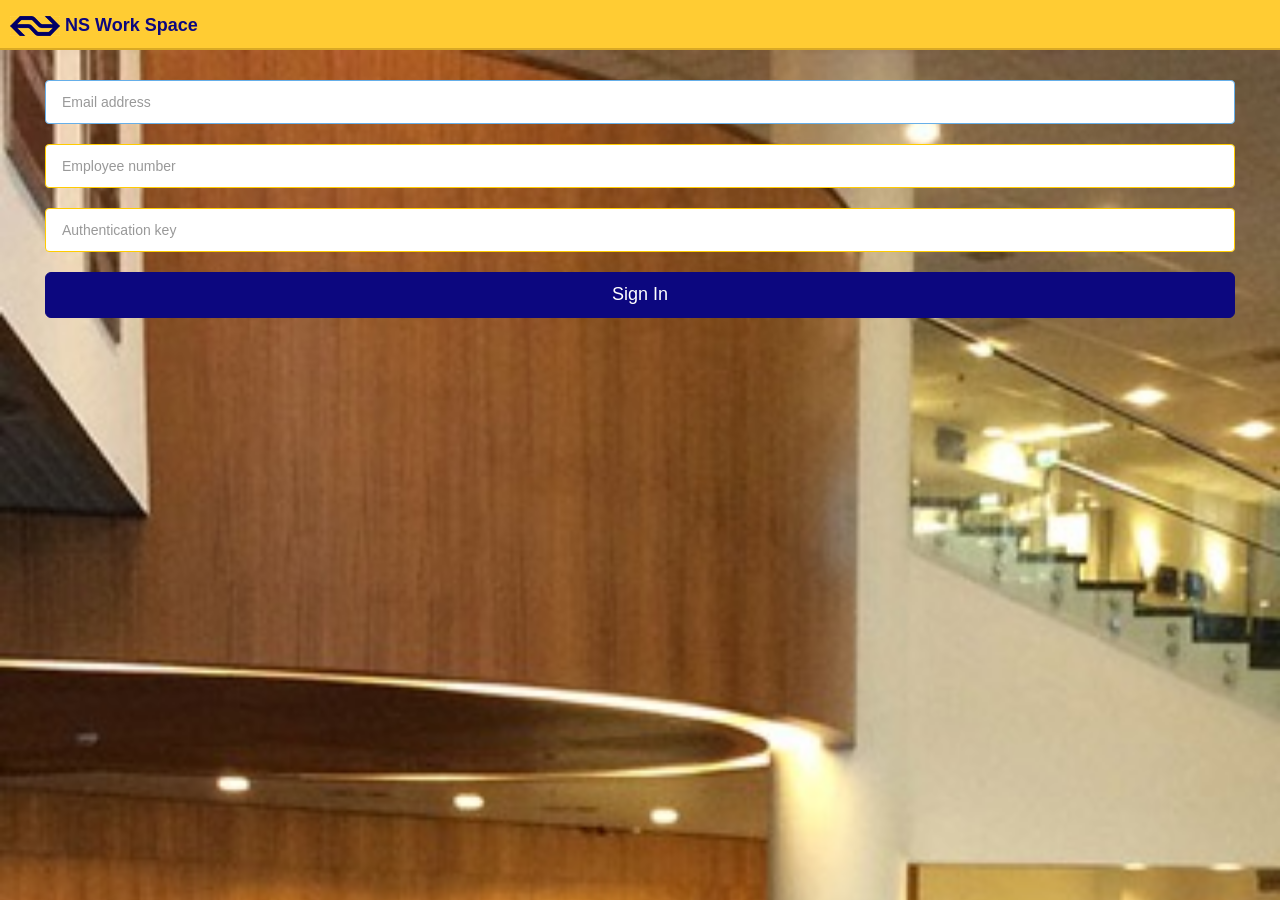
==== commit 7113b0f7: "add translation" ====
--- a/www/index.html
+++ b/www/index.html
@@ -26,6 +26,7 @@
         <script src="lib/angular-ui/angular-ui-router.min.js"></script>
         <script src="lib/mobile-angular-ui/js/mobile-angular-ui.min.js"></script>
         <script src="lib/ui-bootstrap/ui-bootstrap-tpls-0.12.3-ts.min.js"></script>
+        <script src="lib/angular-gettext/angular-gettext.min.js"></script>
         <script src="lib/d3.v3.min.js"></script>
         <script src="lib/underscore-min.js"></script>
 
--- a/www/css/style.min.css
+++ b/www/css/style.min.css
@@ -1 +1 @@
-.navbar-app.test-nav{background-color:#5bc0de}.navbar-brand{font-weight:bold}.navbar-app{background-color:#ffcc33;color:#0c077f}.navbar-app .navbar-brand{padding:15px 5px 15px 10px}.navbar-app .btn-navbar{text-transform:none;padding:0 5px;color:#0c077f}.navbar-app .btn-navbar:hover{color:#0c077f}.navbar-app .btn-navbar.sidebar-toggle{width:30px}.navbar-absolute-top{border-bottom:2px solid #D9A925}.btn-primary{background-color:#0c077f!important;border-color:#0c077f!important}.sidebar-left{background-color:#fff}.sidebar-left .app-name{color:#428bca;line-height:25px;font-weight:200;font-size:18px;padding-top:20px;padding-bottom:5px;border-bottom:#ddd 1px solid}@media (max-width:480px){.sidebar-left{width:200px}.sidebar-left-in .app{-webkit-transform:translate3d(200px,0px,0px)!important;transform:translate3d(200px,0px,0px)!important}}.app-name+.scrollable{padding-top:50px}a.list-group-item{color:#0c077f}a.list-group-item i.pull-right{color:#777777}.has-navbar-top .app-body{padding-top:50px}.app-body{background-color:#ffffff}.app-content-loading{background:none repeat scroll 0 0 #ffffff;height:100%;position:relative;text-align:center;width:100%}.loading-spinner{font-size:50px;left:50%;margin-left:-25px;margin-top:-25px;position:absolute;top:50%}.row-padding [class^="col-"]{padding-top:15px;padding-bottom:15px}.no-gutter [class^="col-"]{padding-left:0px;padding-right:0px}.info-section{background-color:#f0f0f0;color:#8a8a8a;border-bottom:1px solid #e6e6e2;height:44px;line-height:44px}.info-section .btn-group{margin-left:10px}@media (max-width:767px){.info-section{font-size:12px}.info-section .btn-group{margin-left:3px;margin-right:-13px}.info-section .btn-group>.btn{font-size:12px;padding:5px 5px}}.sub-content{position:relative;display:block;width:100%;height:100%;overflow:hidden}.form-signin{max-width:330px;padding:15px;margin:0 auto;background-color:#fff;border-radius:1px}.form-signin .form-signin-heading{margin:30px auto;font-weight:bold;color:#ababab;text-align:center}.form-signin .form-control{position:relative;height:auto;-webkit-box-sizing:border-box;-moz-box-sizing:border-box;box-sizing:border-box;padding:10px;font-size:16px;background-color:#ecf2f4;border-radius:1px;border:none;margin-bottom:15px}.form-signin .login-btn{border-radius:1px;color:#fff;background-color:#8eb5e2}#login-page{position:relative;width:100%;height:100%}img.bg-img{width:100%;position:absolute;top:0;left:0}.login-form{position:relative;margin:20px 30px}.login-form input{border-radius:4px;line-height:1.33;padding:10px 16px;height:44px}.login-form button.btn{opacity:1}.login-form .error-msg{color:#fff}#checkin-page{margin:20px 0px 0px}#checkin-page .row{padding:0px 30px 15px}.floor-list-container table.floor-list{color:#777;background-color:#ddd;border:none}.floor-list-container table.floor-list tr{border-bottom:1px solid #dddddd}.floor-list-container table.floor-list td{border:none;padding:8px 2px}.floor-list-container table.floor-list td:first-child{color:#333;font-weight:bold}.floor-list-container table.floor-list .fa-users,.floor-list-container table.floor-list .fa-ban,.floor-list-container table.floor-list .fa-check-circle{padding-left:10px}@media (max-width:320px){.floor-list-container table.floor-list .fa-users,.floor-list-container table.floor-list .fa-ban,.floor-list-container table.floor-list .fa-check-circle{display:none}}.no-scrollable-x{overflow-x:hidden}.info-bar-btn{position:absolute;right:5px;top:8px}#svg-wrapper{display:block;position:relative;width:100%;height:100%;overflow:hidden}#svg-footer{position:absolute;width:100%;height:44px;line-height:44px;bottom:40px}.seat-available{fill:green}.seat-unavailable{fill:red}.seat-cuser{fill:#2ecefa}@keyframes changecolor{0%{fill:green}50%{fill:#2ecefa}100%{fill:green}}@-webkit-keyframes changecolor{0%{fill:green}50%{fill:#2ecefa}100%{fill:green}}.seat-seleted{animation:changecolor 1s ease infinite;-webkit-animation:changecolor 1s ease infinite}@keyframes red2white{0%{fill:red}50%{fill:white}100%{fill:red}}@-webkit-keyframes red2white{0%{fill:red}50%{fill:white}100%{fill:red}}.seat-me{animation:red2white 1s ease infinite;-webkit-animation:red2white 1s ease infinite}.popup{position:absolute;background-color:#F0F0F0;padding:10px;background-clip:padding-box;border:1px solid rgba(0,0,0,0.2);border-radius:6px;box-shadow:0 5px 10px rgba(0,0,0,0.2)}.popup .close-btn{position:absolute;right:10px;top:10px;z-index:1}.popup .avatar{padding-right:7px}.popup .user{padding-top:7px}.popup .footer-row{margin-top:10px;height:30px;line-height:30px}.popup .footer-row>div{text-align:center}.popup .footer-row .details{border-right:1px solid #cecece}@media (max-width:767px){.popup{font-size:12px}}#user_popup,#workspace_popup,#seat_change_popup{width:250px;left:50px;top:50px}.top-line{border-top:1px solid #cecece}.top-dotted-line{border-top:1px dotted #cecece}.bottom-line{border-bottom:1px solid #cecece}.golden{color:#FF9900}#checkin_modal{padding:0px;background-color:#f0f0f0}#checkin_modal .profile .workspace{line-height:1.5}#rules_modal{overflow:auto}#rules_modal ol{list-style-position:outside;padding:0 15px}.profile{background-color:#f8f8f8}.profile .user{padding-right:15px;background-color:#f0f0f0;padding:20px 10px 5px;text-align:center}.profile .user img{margin:10px 30px;width:120px}.profile .workspace{background-color:#f8f8f8;color:#8a8a8a;padding:30px 5px 30px 20px}.profile .footer{background-color:#f0f0f0;padding:10px;text-align:right}.profile .footer button{color:#0c077f;background:#f0f0f0;border-color:#ffffff}.profile .top-line{border-color:#E8E8E8}@media (max-width:767px){.profile{font-size:12px}.profile .user img{width:80px}.profile .workspace{padding:20px}}#info-section-profile{background-color:#f0f0f0}#info-section-profile.profile .user{text-align:left;line-height:80px}#info-section-profile.profile .user img{width:80px;margin:0px 0px 0px 10px}#info-section-profile .current-checkin{margin-top:10px}#info-section-profile .current-checkin .fa{color:#2ecefa}@media (max-width:767px){#info-section-profile.profile .user{line-height:34px}#info-section-profile.profile .user img{width:34px}}#user-profile,#user-colleague-profile{background-color:#f0f0f0;padding:20px 30px 0 20px}#user-profile .row.row-padding,#user-colleague-profile .row.row-padding{margin-left:0px;margin-right:0px}#user-profile .workspace,#user-colleague-profile .workspace{margin:0 0 20px;padding:0px}#user-profile .footer,#user-colleague-profile .footer{padding-right:0px}@media (max-width:767px){#user-profile,#user-colleague-profile{padding:0px}#user-profile .workspace,#user-colleague-profile .workspace{margin:0px 0px 15px}#user-profile .footer,#user-colleague-profile .footer{padding-right:20px}}#user-colleague-profile .workspace{margin:0px}.checkin-info label{width:80px;display:inline-block;font-weight:normal;margin-bottom:0px}.checkin-info .available-status{margin-top:10px}.mymodal .modal-dialog{margin:50px 10px}.mymodal .modal-header{padding:10px;border-bottom-width:0px}.mymodal .modal-header .modal-title{font-weight:bold;line-height:1.1}.mymodal .modal-body{background-color:#F7F7F7}.mymodal .modal-footer{background:#f0f0f0;padding:9px 10px 10px;margin-top:0px;border-top-width:0px}.mymodal .modal-footer button{color:#0c077f;background:#f0f0f0;border-color:#ffffff}@media (min-width:768px){.mymodal .modal-dialog{margin:50px auto;width:450px}}.btn-profile{color:#0c077f;background:#f0f0f0;border-color:#ffffff}.btn-primary-reverse{color:#0c077f;background:#fff;border-color:#e6e6e2}.btn-primary-reverse:hover{color:#0c077f}.switch.inline{display:inline-block}.switch.green.active{background-color:#66CC66;border:1px solid #66CC66}.switch.green.active .switch-handle{border-color:#66CC66}.switch.switch-sm{height:20px;width:40px}.switch.switch-sm .switch-handle{width:20px;height:20px}.switch.switch-sm.active .switch-handle{-webkit-transform:translate3d(20px,0px,0px)!important;transform:translate3d(20px,0px,0px)!important}.employee-list .list-group-item img{width:28px;height:28px;margin:-7px 7px -7px}.employee-list .list-group-item .star{float:right;color:#555555}.employee-list .list-group-item .star.active{color:#FF6600}.employee-list .list-group-item:nth-child(odd){background-color:#f9f9f9}.btn-group.gray .active{background-color:#ebebeb;border-color:#adadad;color:#333}.btn-group.gray .active:focus{background-color:#ebebeb;border-color:#adadad;color:#333}@media (max-width:320px){.btn-group.gray{margin-left:-10px}}.text-deepblue{color:#0c077f}a.text-deepblue:hover{color:#0c077f}a.text-deepblue:active{color:#0c077f}.building-icon{padding-right:15px}@media (max-width:320px){.building-icon{padding-right:2px}}@media (max-width:320px){.employee-zoek{display:none}}input.awesome{font-family:FontAwesome;font-style:normal;font-weight:normal;text-decoration:inherit}.inline-block{display:inline-block}.valign-wrapper{display:inline-block;line-height:normal;vertical-align:middle}.pointer{cursor:pointer}+.navbar-app.test-nav{background-color:#5bc0de}.navbar-brand{font-weight:bold}.navbar-app{background-color:#ffcc33;color:#0c077f}.navbar-app .navbar-brand{padding:15px 5px 15px 10px}.navbar-app .btn-navbar{text-transform:none;padding:0 5px;color:#0c077f}.navbar-app .btn-navbar:hover{color:#0c077f}.navbar-app .btn-navbar.sidebar-toggle{width:30px}.navbar-absolute-top{border-bottom:2px solid #D9A925}.btn-primary{background-color:#0c077f!important;border-color:#0c077f!important}.sidebar-left{background-color:#fff}.sidebar-left .app-name{color:#428bca;line-height:25px;font-weight:200;font-size:18px;padding-top:20px;padding-bottom:5px;border-bottom:#ddd 1px solid}@media (max-width:480px){.sidebar-left{width:200px}.sidebar-left-in .app{-webkit-transform:translate3d(200px,0px,0px)!important;transform:translate3d(200px,0px,0px)!important}}.app-name+.scrollable{padding-top:50px}a.list-group-item{color:#0c077f}a.list-group-item i.pull-right{color:#777777}.has-navbar-top .app-body{padding-top:50px}.app-body{background-color:#ffffff}.app-content-loading{background:none repeat scroll 0 0 #ffffff;height:100%;position:relative;text-align:center;width:100%}.loading-spinner{font-size:50px;left:50%;margin-left:-25px;margin-top:-25px;position:absolute;top:50%}.row-padding [class^="col-"]{padding-top:15px;padding-bottom:15px}.no-gutter [class^="col-"]{padding-left:0px;padding-right:0px}.info-section{background-color:#f0f0f0;color:#8a8a8a;border-bottom:1px solid #e6e6e2;height:44px;line-height:44px}.info-section .btn-group{margin-left:10px}@media (max-width:767px){.info-section{font-size:12px}.info-section .btn-group{margin-left:3px;margin-right:-13px}.info-section .btn-group>.btn{font-size:12px;padding:5px 5px}}.sub-content{position:relative;display:block;width:100%;height:100%;overflow:hidden}.form-signin{max-width:330px;padding:15px;margin:0 auto;background-color:#fff;border-radius:1px}.form-signin .form-signin-heading{margin:30px auto;font-weight:bold;color:#ababab;text-align:center}.form-signin .form-control{position:relative;height:auto;-webkit-box-sizing:border-box;-moz-box-sizing:border-box;box-sizing:border-box;padding:10px;font-size:16px;background-color:#ecf2f4;border-radius:1px;border:none;margin-bottom:15px}.form-signin .login-btn{border-radius:1px;color:#fff;background-color:#8eb5e2}#login-page{position:relative;width:100%;height:100%}img.bg-img{width:100%;position:absolute;top:0;left:0}.login-form{position:relative;margin:20px 30px}.login-form input{border-radius:4px;line-height:1.33;padding:10px 16px;height:44px}.login-form button.btn{opacity:1}.login-form .error-msg{color:#fff}#checkin-page{margin:20px 0px 0px}#checkin-page .row{padding:0px 30px 15px}.floor-list-container table.floor-list{color:#777;background-color:#ddd;border:none}.floor-list-container table.floor-list tr{border-bottom:1px solid #dddddd}.floor-list-container table.floor-list td{border:none;padding:8px 2px}.floor-list-container table.floor-list td:first-child{color:#333;font-weight:bold}.floor-list-container table.floor-list .fa-users,.floor-list-container table.floor-list .fa-ban,.floor-list-container table.floor-list .fa-check-circle{padding-left:10px}@media (max-width:320px){.floor-list-container table.floor-list .fa-users,.floor-list-container table.floor-list .fa-ban,.floor-list-container table.floor-list .fa-check-circle{display:none}}.no-scrollable-x{overflow-x:hidden}.info-bar-btn{position:absolute;right:5px;top:8px}#svg-wrapper{display:block;position:relative;width:100%;height:100%;overflow:hidden}#svg-footer{position:absolute;width:100%;height:44px;line-height:44px;bottom:40px}.seat-available{fill:green}.seat-unavailable{fill:red}.seat-cuser{fill:#2ecefa}@keyframes changecolor{0%{fill:green}50%{fill:#2ecefa}100%{fill:green}}@-webkit-keyframes changecolor{0%{fill:green}50%{fill:#2ecefa}100%{fill:green}}.seat-seleted{animation:changecolor 1s ease infinite;-webkit-animation:changecolor 1s ease infinite}@keyframes red2white{0%{fill:red}50%{fill:white}100%{fill:red}}@-webkit-keyframes red2white{0%{fill:red}50%{fill:white}100%{fill:red}}.seat-me{animation:red2white 1s ease infinite;-webkit-animation:red2white 1s ease infinite}.popup{position:absolute;background-color:#F0F0F0;padding:10px;background-clip:padding-box;border:1px solid rgba(0,0,0,0.2);border-radius:6px;box-shadow:0 5px 10px rgba(0,0,0,0.2)}.popup .close-btn{position:absolute;right:10px;top:10px;z-index:1}.popup .avatar{padding-right:7px}.popup .user{padding-top:7px}.popup .footer-row{margin-top:10px;height:30px;line-height:30px}.popup .footer-row>div{text-align:center}.popup .footer-row .details{border-right:1px solid #cecece}@media (max-width:767px){.popup{font-size:12px}}#user_popup,#workspace_popup,#seat_change_popup{width:250px;left:50px;top:50px}.top-line{border-top:1px solid #cecece}.top-dotted-line{border-top:1px dotted #cecece}.bottom-line{border-bottom:1px solid #cecece}.golden{color:#FF9900}#checkin_modal{padding:0px;background-color:#f0f0f0}#checkin_modal .profile .workspace{line-height:1.5}#rules_modal{overflow:auto}#rules_modal ol{list-style-position:outside;padding:0 15px}.profile{background-color:#f8f8f8}.profile .user{padding-right:15px;background-color:#f0f0f0;padding:20px 10px 5px;text-align:center}.profile .user img{margin:10px 30px;width:80px}.profile .workspace{background-color:#f8f8f8;color:#8a8a8a;padding:30px 5px 30px 20px}.profile .footer{background-color:#f0f0f0;padding:10px;text-align:right}.profile .footer button{color:#0c077f;background:#f0f0f0;border-color:#ffffff}.profile .top-line{border-color:#E8E8E8}@media (max-width:767px){.profile{font-size:12px}.profile .user img{width:50px}.profile .workspace{padding:20px}}#info-section-profile{background-color:#f0f0f0}#info-section-profile.profile .user{text-align:left;line-height:80px}#info-section-profile.profile .user img{width:80px;margin:0px 0px 0px 10px}#info-section-profile .current-checkin{margin-top:10px}#info-section-profile .current-checkin .fa{color:#2ecefa}#info-section-profile .btn-reflush{color:#0c077f}@media (max-width:767px){#info-section-profile.profile .user{line-height:34px}#info-section-profile.profile .user img{width:34px}}#user-profile,#user-colleague-profile{background-color:#f0f0f0;padding:20px 30px 0 20px}#user-profile .row.row-padding,#user-colleague-profile .row.row-padding{margin-left:0px;margin-right:0px}#user-profile .workspace,#user-colleague-profile .workspace{margin:0px;padding:0px}#user-profile .footer,#user-colleague-profile .footer{padding-right:0px}@media (max-width:767px){#user-profile,#user-colleague-profile{padding:0px}#user-profile .footer,#user-colleague-profile .footer{padding-right:20px}}#user-profile .workspace .favourite{line-height:43px}.checkin-info label{width:80px;display:inline-block;font-weight:normal;margin-bottom:0px}.checkin-info .available-status{margin-top:10px}.mymodal .modal-dialog{margin:50px 10px}.mymodal .modal-header{padding:10px;border-bottom-width:0px}.mymodal .modal-header .modal-title{font-weight:bold;line-height:1.1}.mymodal .modal-body{background-color:#F7F7F7}.mymodal .modal-footer{background:#f0f0f0;padding:9px 10px 10px;margin-top:0px;border-top-width:0px}.mymodal .modal-footer button{color:#0c077f;background:#f0f0f0;border-color:#ffffff}@media (min-width:768px){.mymodal .modal-dialog{margin:50px auto;width:450px}}.btn-profile{color:#0c077f;background:#f0f0f0;border-color:#ffffff}.btn-primary-reverse{color:#0c077f;background:#fff;border-color:#e6e6e2}.btn-primary-reverse:hover{color:#0c077f}.switch.inline{display:inline-block}.switch.green.active{background-color:#66CC66;border:1px solid #66CC66}.switch.green.active .switch-handle{border-color:#66CC66}.switch.switch-sm{height:20px;width:40px}.switch.switch-sm .switch-handle{width:20px;height:20px}.switch.switch-sm.active .switch-handle{-webkit-transform:translate3d(20px,0px,0px)!important;transform:translate3d(20px,0px,0px)!important}.switch.switch-sm{margin-top:8px}.form-control-wrapper{line-height:34px}.control-label{line-height:20px}.employee-list .list-group-item img{width:28px;height:28px;margin:-7px 7px -7px}.employee-list .list-group-item .star{float:right;color:#555555}.employee-list .list-group-item .star.active{color:#FF6600}.employee-list .list-group-item:nth-child(odd){background-color:#f9f9f9}.btn-group.gray .active{background-color:#ebebeb;border-color:#adadad;color:#333}.btn-group.gray .active:focus{background-color:#ebebeb;border-color:#adadad;color:#333}@media (max-width:320px){.btn-group.gray{margin-left:-10px}}.text-deepblue{color:#0c077f}a.text-deepblue:hover{color:#0c077f}a.text-deepblue:active{color:#0c077f}.building-icon{padding-right:15px}@media (max-width:320px){.building-icon{padding-right:2px}}@media (max-width:320px){.employee-zoek{display:none}}input.awesome{font-family:FontAwesome;font-style:normal;font-weight:normal;text-decoration:inherit}.inline-block{display:inline-block}.valign-wrapper{display:inline-block;line-height:normal;vertical-align:middle}.pointer{cursor:pointer}.mt5{margin-top:5px}@media (max-width:320px){.hidden-xxs{display:none!important}}
